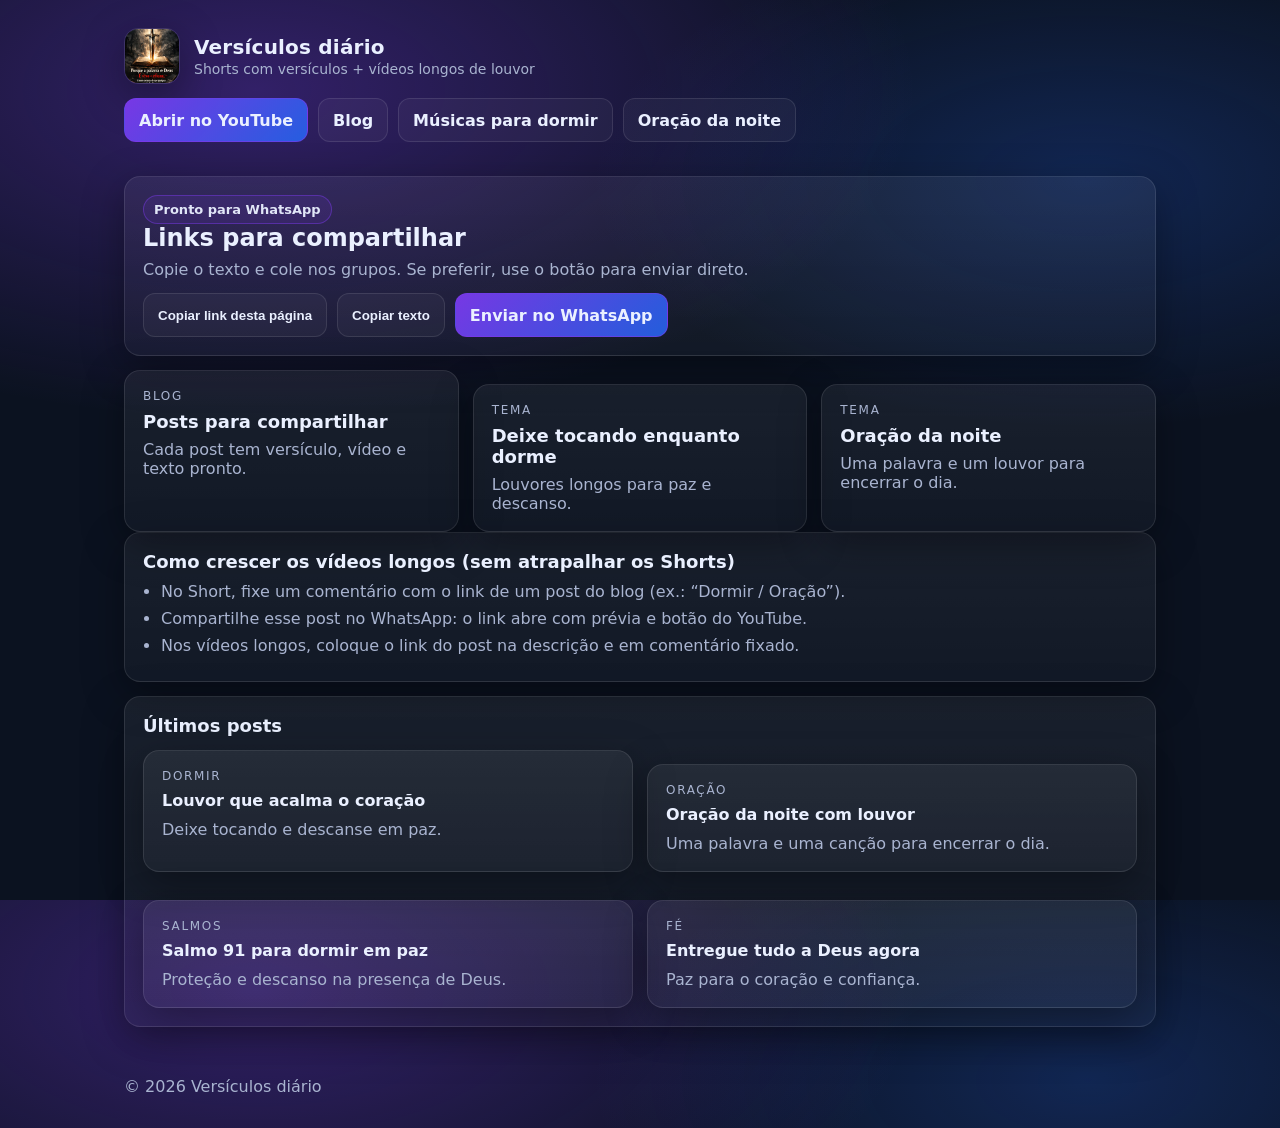
==== index.html @ aff3ff4a "Adicionar shorts + reforçar vídeos longos" ====
<!doctype html>
<html lang="pt-BR">
<head>
  <meta charset="utf-8" />
  <meta name="viewport" content="width=device-width,initial-scale=1" />

  <title>Versículos diário | Versículo do dia e louvores</title>
  <meta name="description" content="Versículo do dia (Shorts) e louvores gospel em vídeos longos. Páginas prontas para compartilhar no WhatsApp e Instagram." />

  <meta name="site:base" content="https://gospel.vercel.app" />

  <meta property="og:title" content="Versículos diário | Versículo do dia e louvores" />
  <meta property="og:description" content="Versículo do dia (Shorts) e louvores gospel em vídeos longos. Compartilhe com alguém." />
  <meta property="og:type" content="website" />
  <meta property="og:image" content="https://gospel.vercel.app/channels4_profile.jpg" />
  <meta property="og:url" content="https://gospel.vercel.app/" />

  <meta name="twitter:card" content="summary_large_image" />
  <meta name="theme-color" content="#0b1220" />

  <link rel="icon" href="/channels4_profile.jpg" />
  <link rel="stylesheet" href="/styles.css" />
</head>
<body>
  <header class="container header">
    <div class="brand">
      <a class="brand-link" href="/">
        <img class="logo" src="/channels4_profile.jpg" alt="Logo do canal Versículos diário" />
      </a>
      <div class="brand-text">
        <div class="title">Versículos diário</div>
        <div class="subtitle">Shorts com versículos + vídeos longos de louvor</div>
      </div>
    </div>

    <div class="cta-row">
      <a class="btn primary" href="https://www.youtube.com/@Vers%C3%ADculodi%C3%A1rio-s2d" target="_blank" rel="noreferrer">Abrir no YouTube</a>
      <a class="btn" href="/blog/">Blog</a>
      <a class="btn" href="/dormir/">Músicas para dormir</a>
      <a class="btn" href="/oracao/">Oração da noite</a>
    </div>
  </header>

  <main class="container">
    <section class="card">
      <div class="badge">Pronto para WhatsApp</div>
      <h1 class="h1">Links para compartilhar</h1>
      <p class="muted">Copie o texto e cole nos grupos. Se preferir, use o botão para enviar direto.</p>

      <div class="share">
        <button class="btn" data-copy="link" data-value="{PAGE_URL}">Copiar link desta página</button>
        <button class="btn" data-copy="text" data-value="Paz pra sua noite. 🙏 Versículo + louvor: {PAGE_URL}">Copiar texto</button>
        <a class="btn primary" id="waHome" target="_blank" rel="noreferrer">Enviar no WhatsApp</a>
      </div>
    </section>

    <section class="grid">
      <a class="card link-card" href="/blog/">
        <div class="kicker">Blog</div>
        <h2 class="h2">Posts para compartilhar</h2>
        <p class="muted">Cada post tem versículo, vídeo e texto pronto.</p>
      </a>

      <a class="card link-card" href="/dormir/">
        <div class="kicker">Tema</div>
        <h2 class="h2">Deixe tocando enquanto dorme</h2>
        <p class="muted">Louvores longos para paz e descanso.</p>
      </a>

      <a class="card link-card" href="/oracao/">
        <div class="kicker">Tema</div>
        <h2 class="h2">Oração da noite</h2>
        <p class="muted">Uma palavra e um louvor para encerrar o dia.</p>
      </a>
    </section>

    <section class="card">
      <h2 class="h2">Como crescer os vídeos longos (sem atrapalhar os Shorts)</h2>
      <ul class="list">
        <li>No Short, fixe um comentário com o link de um post do blog (ex.: “Dormir / Oração”).</li>
        <li>Compartilhe esse post no WhatsApp: o link abre com prévia e botão do YouTube.</li>
        <li>Nos vídeos longos, coloque o link do post na descrição e em comentário fixado.</li>
      </ul>
    </section>

    <section class="card">
      <h2 class="h2">Últimos posts</h2>
      <div class="post-grid">
        <a class="card link-card" href="/blog/deixe-tocando-enquanto-dorme/">
          <div class="kicker">Dormir</div>
          <h3 class="h3">Louvor que acalma o coração</h3>
          <p class="muted">Deixe tocando e descanse em paz.</p>
        </a>

        <a class="card link-card" href="/blog/oracao-da-noite/">
          <div class="kicker">Oração</div>
          <h3 class="h3">Oração da noite com louvor</h3>
          <p class="muted">Uma palavra e uma canção para encerrar o dia.</p>
        </a>

        <a class="card link-card" href="/blog/salmo-91-para-dormir-em-paz/">
          <div class="kicker">Salmos</div>
          <h3 class="h3">Salmo 91 para dormir em paz</h3>
          <p class="muted">Proteção e descanso na presença de Deus.</p>
        </a>

        <a class="card link-card" href="/blog/entregue-tudo-a-deus-agora/">
          <div class="kicker">Fé</div>
          <h3 class="h3">Entregue tudo a Deus agora</h3>
          <p class="muted">Paz para o coração e confiança.</p>
        </a>
      </div>
    </section>
  </main>

  <footer class="container footer">
    <div class="muted">© <span id="year"></span> Versículos diário</div>
  </footer>

  <script src="/site.js"></script>
</body>
</html>
---- styles.css ----
:root{
  --bg:#0b1220;
  --card:#0f1a33;
  --muted:#a9b4d0;
  --text:#eaf0ff;
  --border:rgba(255,255,255,.10);
  --primary:#7c3aed;
  --primary2:#2563eb;
  --shadow:0 12px 40px rgba(0,0,0,.35);
  --radius:16px;
}

*{box-sizing:border-box}
html,body{height:100%}
body{
  margin:0;
  font-family:system-ui,-apple-system,Segoe UI,Roboto,Ubuntu,Arial,sans-serif;
  background:
    radial-gradient(1200px 600px at 20% 10%, rgba(124,58,237,.35), transparent 55%),
    radial-gradient(900px 450px at 85% 20%, rgba(37,99,235,.25), transparent 55%),
    var(--bg);
  color:var(--text);
}

a{color:inherit;text-decoration:none}
img{max-width:100%;display:block}

.container{max-width:1080px;margin:0 auto;padding:24px}
.header{padding-top:28px;padding-bottom:10px}

.brand{display:flex;gap:14px;align-items:center}
.brand-link{display:inline-flex;align-items:center}
.logo{
  width:56px;height:56px;border-radius:14px;
  border:1px solid var(--border);
  box-shadow: var(--shadow);
  object-fit:cover;
}
.title{font-weight:850;font-size:20px;letter-spacing:.2px}
.subtitle{color:var(--muted);font-size:14px;margin-top:2px}

.cta-row{display:flex;flex-wrap:wrap;gap:10px;margin-top:14px}
.btn{
  appearance:none;border:1px solid var(--border);
  background:rgba(255,255,255,.04);
  color:var(--text);
  padding:10px 14px;
  border-radius:12px;
  cursor:pointer;
  display:inline-flex;
  align-items:center;
  justify-content:center;
  gap:10px;
  transition: transform .05s ease, background .15s ease, border-color .15s ease;
  font-weight:700;
  min-height:44px;
}
.btn:hover{background:rgba(255,255,255,.07);border-color:rgba(255,255,255,.18)}
.btn:active{transform:translateY(1px)}
.btn.primary{
  border-color:rgba(124,58,237,.55);
  background: linear-gradient(135deg, rgba(124,58,237,.95), rgba(37,99,235,.92));
}
.btn.primary:hover{border-color:rgba(124,58,237,.85)}

.card{
  border:1px solid var(--border);
  background: linear-gradient(180deg, rgba(255,255,255,.06), rgba(255,255,255,.03));
  border-radius: var(--radius);
  padding:18px;
  box-shadow: var(--shadow);
}
.card + .card{margin-top:14px}

.grid{display:grid;grid-template-columns:repeat(12,1fr);gap:14px;margin-top:14px}
.grid > *{grid-column: span 12}
@media (min-width: 900px){
  .grid > *{grid-column: span 4}
  .grid.two > *{grid-column: span 6}
}

.link-card{transition: transform .07s ease, border-color .15s ease, background .15s ease}
.link-card:hover{transform:translateY(-1px);border-color:rgba(255,255,255,.18);background:rgba(255,255,255,.07)}

.h1{margin:0 0 8px;font-size:24px}
.h2{margin:0 0 8px;font-size:18px}
.h3{margin:0 0 10px;font-size:16px}
.kicker{color:var(--muted);font-size:12px;text-transform:uppercase;letter-spacing:.14em;margin-bottom:8px}
.muted{color:var(--muted);margin:0}
.list{margin:10px 0 0;padding-left:18px;color:var(--muted)}
.list li{margin:8px 0}

.verse{margin:10px 0 0;font-size:16px;line-height:1.55}

.share{display:flex;flex-wrap:wrap;gap:10px;margin-top:14px}

.video{
  margin-top:12px;
  border-radius:14px;
  overflow:hidden;
  border:1px solid var(--border);
  background: rgba(0,0,0,.2);
}
.video iframe{display:block;width:100%;aspect-ratio:16/9}

.pill-row{display:flex;flex-wrap:wrap;gap:10px;margin-top:12px}
.pill{
  padding:6px 10px;
  border-radius:999px;
  border:1px solid var(--border);
  background:rgba(255,255,255,.04);
  color:var(--muted);
  font-size:13px;
  font-weight:700;
}

.post-meta{display:flex;flex-wrap:wrap;gap:10px;margin-top:10px;color:var(--muted);font-size:14px}
.post-meta a{color:var(--text)}

.footer{padding-top:26px;padding-bottom:32px}

.input{
  width:100%;
  margin-top:10px;
  padding:10px 12px;
  border-radius:12px;
  border:1px solid var(--border);
  background:rgba(255,255,255,.04);
  color:var(--text);
  outline:none;
}
.input::placeholder{color:rgba(169,180,208,.85)}

.post-grid{display:grid;grid-template-columns:repeat(12,1fr);gap:14px;margin-top:14px}
.post-grid > *{grid-column:span 12}
@media (min-width: 900px){
  .post-grid > *{grid-column:span 6}
}

.badge{
  display:inline-flex;
  align-items:center;
  gap:8px;
  padding:6px 10px;
  border-radius:999px;
  border:1px solid rgba(124,58,237,.45);
  background:rgba(124,58,237,.12);
  color:rgba(234,240,255,.95);
  font-size:13px;
  font-weight:800;
}

@media (max-width: 560px){
  .container{padding:16px}
  .header{padding-top:18px;padding-bottom:6px}

  .brand{gap:12px}
  .logo{width:48px;height:48px;border-radius:12px}
  .title{font-size:18px}
  .subtitle{font-size:13px}

  .card{padding:16px}
  .h1{font-size:22px}

  .cta-row{flex-direction:column;align-items:stretch;gap:8px}
  .cta-row .btn{width:100%}

  .share{flex-direction:column;align-items:stretch}
  .share .btn, .share a.btn{width:100%}
}
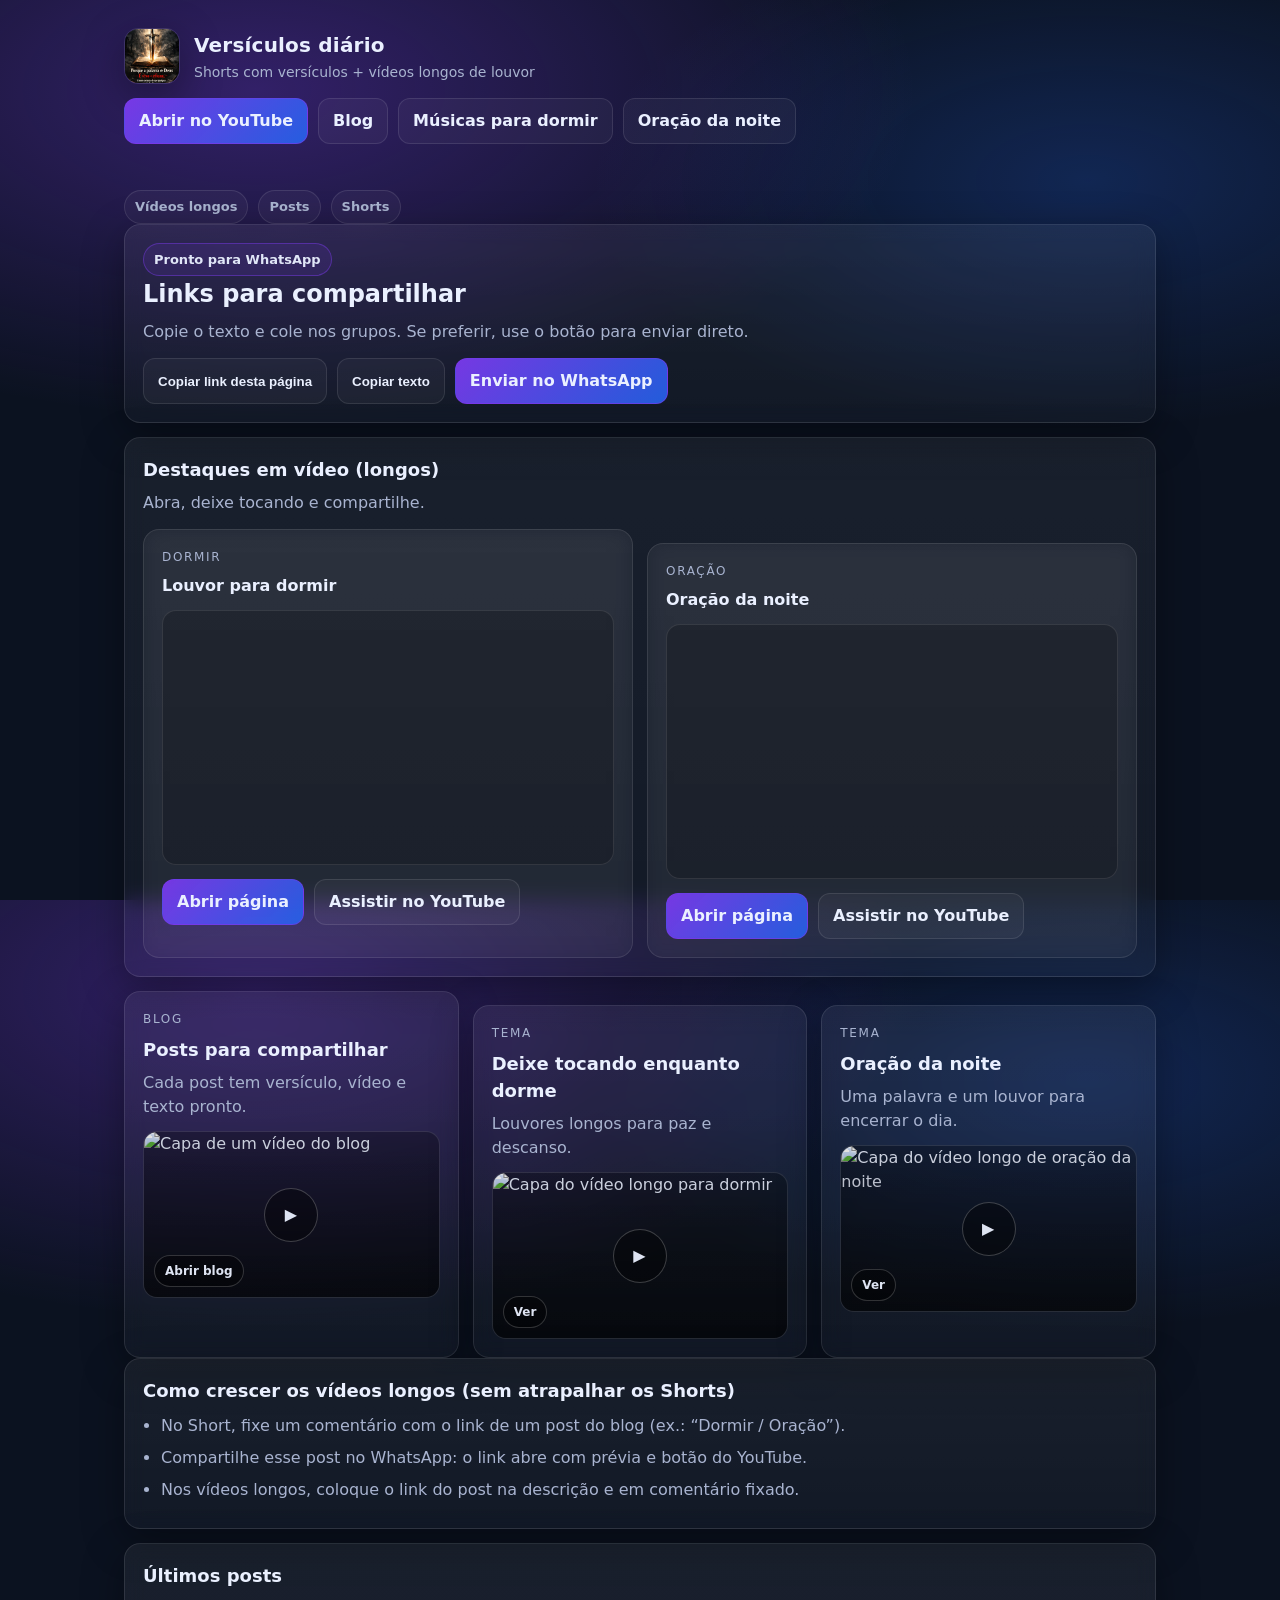
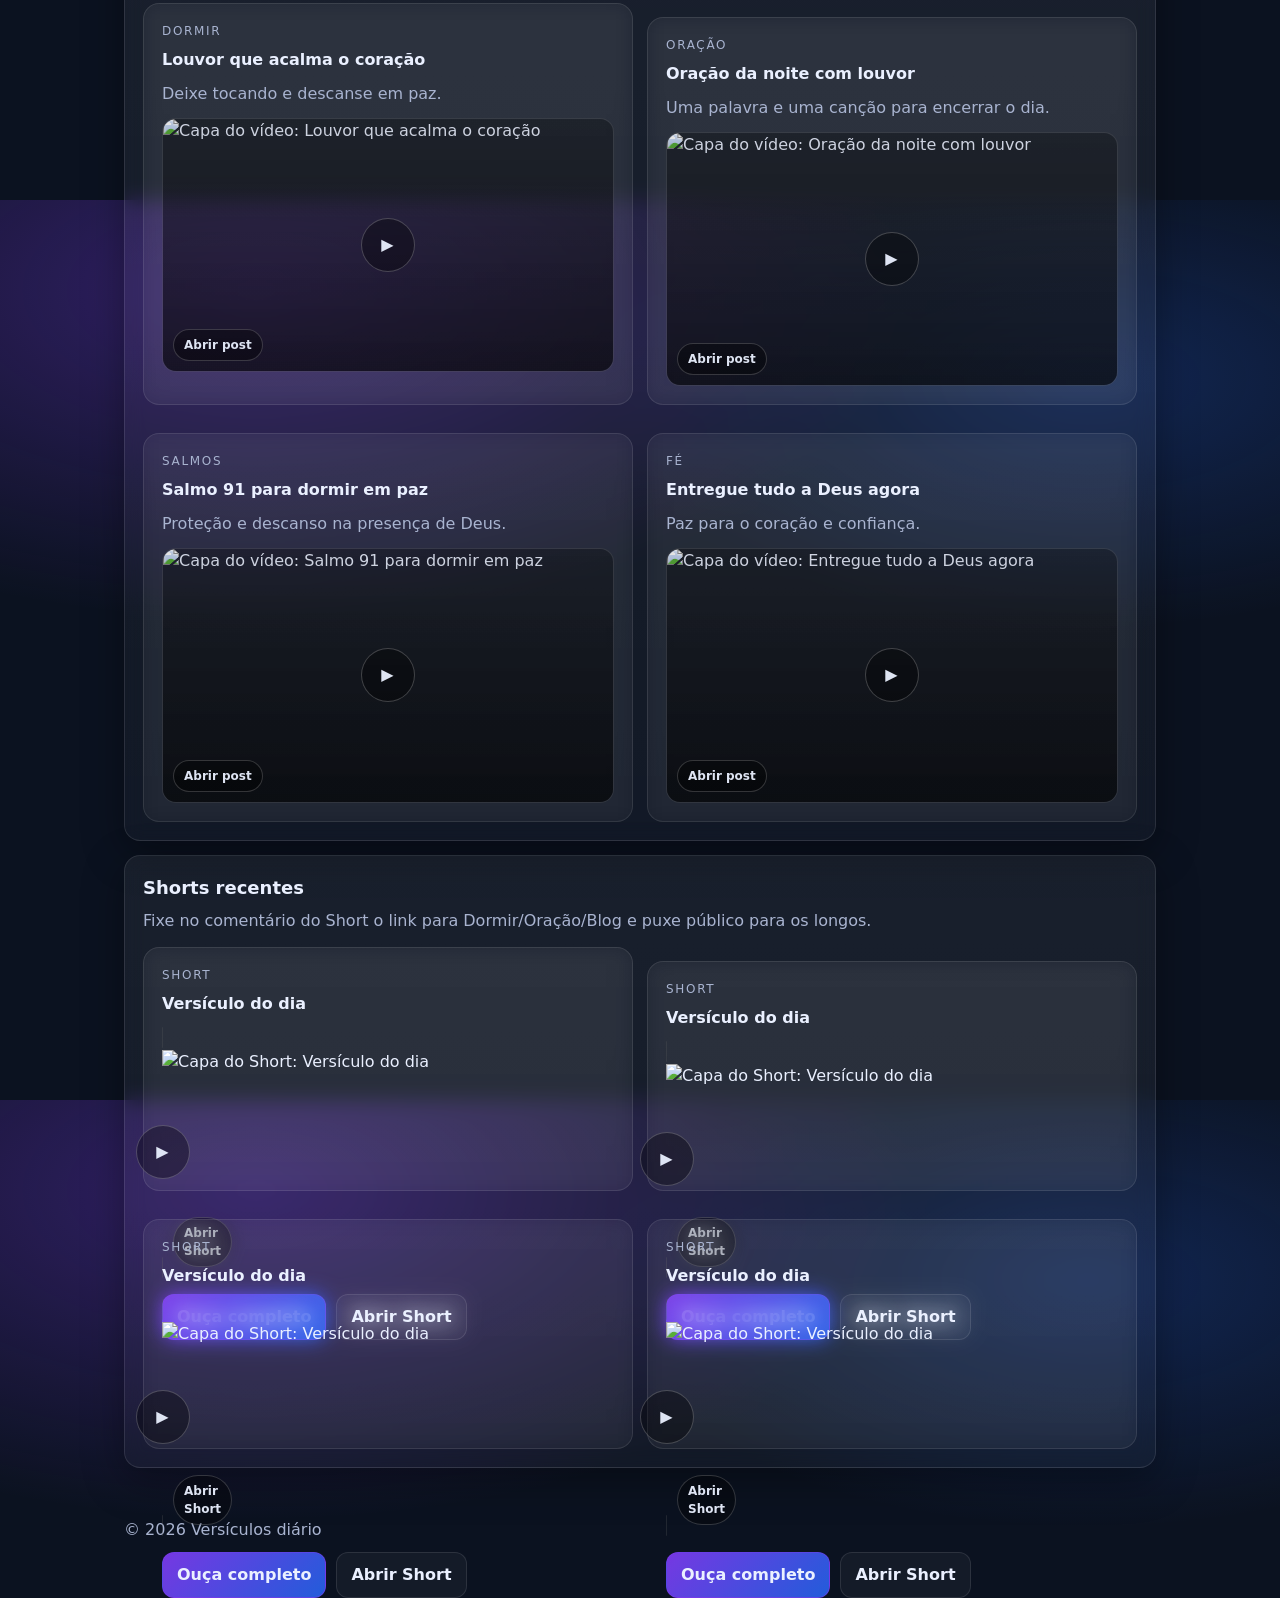
==== commit f61cc54d: "Refina UI/UX e adiciona thumbs/videos" ====
--- a/index.html
+++ b/index.html
@@ -42,6 +42,12 @@
   </header>
 
   <main class="container">
+    <div class="pill-row">
+      <a class="pill" href="#longos">Vídeos longos</a>
+      <a class="pill" href="#posts">Posts</a>
+      <a class="pill" href="#shorts">Shorts</a>
+    </div>
+
     <section class="card">
       <div class="badge">Pronto para WhatsApp</div>
       <h1 class="h1">Links para compartilhar</h1>
@@ -54,23 +60,83 @@
       </div>
     </section>
 
-    <section class="grid">
+    <section class="card" id="longos">
+      <h2 class="h2">Destaques em vídeo (longos)</h2>
+      <p class="muted">Abra, deixe tocando e compartilhe.</p>
+
+      <section class="grid two">
+        <div class="card">
+          <div class="kicker">Dormir</div>
+          <h3 class="h3">Louvor para dormir</h3>
+          <div class="video">
+            <iframe
+              src="https://www.youtube.com/embed/kGyzUUKZxyQ"
+              title="Louvor para dormir"
+              frameborder="0"
+              loading="lazy"
+              allow="accelerometer; autoplay; clipboard-write; encrypted-media; gyroscope; picture-in-picture; web-share"
+              allowfullscreen
+            ></iframe>
+          </div>
+          <div class="cta-row">
+            <a class="btn primary" href="/dormir/">Abrir página</a>
+            <a class="btn" href="https://www.youtube.com/watch?v=kGyzUUKZxyQ" target="_blank" rel="noreferrer">Assistir no YouTube</a>
+          </div>
+        </div>
+
+        <div class="card">
+          <div class="kicker">Oração</div>
+          <h3 class="h3">Oração da noite</h3>
+          <div class="video">
+            <iframe
+              src="https://www.youtube.com/embed/I5eVgiyrbAg"
+              title="Oração da noite"
+              frameborder="0"
+              loading="lazy"
+              allow="accelerometer; autoplay; clipboard-write; encrypted-media; gyroscope; picture-in-picture; web-share"
+              allowfullscreen
+            ></iframe>
+          </div>
+          <div class="cta-row">
+            <a class="btn primary" href="/oracao/">Abrir página</a>
+            <a class="btn" href="https://www.youtube.com/watch?v=I5eVgiyrbAg" target="_blank" rel="noreferrer">Assistir no YouTube</a>
+          </div>
+        </div>
+      </section>
+    </section>
+
+    <section class="grid" id="posts">
       <a class="card link-card" href="/blog/">
         <div class="kicker">Blog</div>
         <h2 class="h2">Posts para compartilhar</h2>
         <p class="muted">Cada post tem versículo, vídeo e texto pronto.</p>
+        <div class="thumb r16x9">
+          <img loading="lazy" src="https://i.ytimg.com/vi/72czMAqCZiY/hqdefault.jpg" alt="Capa de um vídeo do blog" />
+          <div class="play">▶</div>
+          <div class="label">Abrir blog</div>
+        </div>
       </a>
 
       <a class="card link-card" href="/dormir/">
         <div class="kicker">Tema</div>
         <h2 class="h2">Deixe tocando enquanto dorme</h2>
         <p class="muted">Louvores longos para paz e descanso.</p>
+        <div class="thumb r16x9">
+          <img loading="lazy" src="https://i.ytimg.com/vi/kGyzUUKZxyQ/hqdefault.jpg" alt="Capa do vídeo longo para dormir" />
+          <div class="play">▶</div>
+          <div class="label">Ver</div>
+        </div>
       </a>
 
       <a class="card link-card" href="/oracao/">
         <div class="kicker">Tema</div>
         <h2 class="h2">Oração da noite</h2>
         <p class="muted">Uma palavra e um louvor para encerrar o dia.</p>
+        <div class="thumb r16x9">
+          <img loading="lazy" src="https://i.ytimg.com/vi/I5eVgiyrbAg/hqdefault.jpg" alt="Capa do vídeo longo de oração da noite" />
+          <div class="play">▶</div>
+          <div class="label">Ver</div>
+        </div>
       </a>
     </section>
 
@@ -90,26 +156,108 @@
           <div class="kicker">Dormir</div>
           <h3 class="h3">Louvor que acalma o coração</h3>
           <p class="muted">Deixe tocando e descanse em paz.</p>
+          <div class="thumb r16x9">
+            <img loading="lazy" src="https://i.ytimg.com/vi/72czMAqCZiY/hqdefault.jpg" alt="Capa do vídeo: Louvor que acalma o coração" />
+            <div class="play">▶</div>
+            <div class="label">Abrir post</div>
+          </div>
         </a>
 
         <a class="card link-card" href="/blog/oracao-da-noite/">
           <div class="kicker">Oração</div>
           <h3 class="h3">Oração da noite com louvor</h3>
           <p class="muted">Uma palavra e uma canção para encerrar o dia.</p>
+          <div class="thumb r16x9">
+            <img loading="lazy" src="https://i.ytimg.com/vi/I5eVgiyrbAg/hqdefault.jpg" alt="Capa do vídeo: Oração da noite com louvor" />
+            <div class="play">▶</div>
+            <div class="label">Abrir post</div>
+          </div>
         </a>
 
         <a class="card link-card" href="/blog/salmo-91-para-dormir-em-paz/">
           <div class="kicker">Salmos</div>
           <h3 class="h3">Salmo 91 para dormir em paz</h3>
           <p class="muted">Proteção e descanso na presença de Deus.</p>
+          <div class="thumb r16x9">
+            <img loading="lazy" src="https://i.ytimg.com/vi/IrDVgaohOSY/hqdefault.jpg" alt="Capa do vídeo: Salmo 91 para dormir em paz" />
+            <div class="play">▶</div>
+            <div class="label">Abrir post</div>
+          </div>
         </a>
 
         <a class="card link-card" href="/blog/entregue-tudo-a-deus-agora/">
           <div class="kicker">Fé</div>
           <h3 class="h3">Entregue tudo a Deus agora</h3>
           <p class="muted">Paz para o coração e confiança.</p>
+          <div class="thumb r16x9">
+            <img loading="lazy" src="https://i.ytimg.com/vi/11OBviDXVSA/hqdefault.jpg" alt="Capa do vídeo: Entregue tudo a Deus agora" />
+            <div class="play">▶</div>
+            <div class="label">Abrir post</div>
+          </div>
         </a>
       </div>
+    </section>
+
+    <section class="card" id="shorts">
+      <h2 class="h2">Shorts recentes</h2>
+      <p class="muted">Fixe no comentário do Short o link para Dormir/Oração/Blog e puxe público para os longos.</p>
+      <section class="post-grid">
+        <div class="card">
+          <div class="kicker">Short</div>
+          <h3 class="h3">Versículo do dia</h3>
+          <a class="thumb r9x16" href="https://www.youtube.com/shorts/Zf5QFckCEC8" target="_blank" rel="noreferrer">
+            <img loading="lazy" src="https://i.ytimg.com/vi/Zf5QFckCEC8/hqdefault.jpg" alt="Capa do Short: Versículo do dia" />
+            <div class="play">▶</div>
+            <div class="label">Abrir Short</div>
+          </a>
+          <div class="cta-row">
+            <a class="btn primary" href="/dormir/">Ouça completo</a>
+            <a class="btn" href="https://www.youtube.com/shorts/Zf5QFckCEC8" target="_blank" rel="noreferrer">Abrir Short</a>
+          </div>
+        </div>
+
+        <div class="card">
+          <div class="kicker">Short</div>
+          <h3 class="h3">Versículo do dia</h3>
+          <a class="thumb r9x16" href="https://www.youtube.com/shorts/51kQFtttZDU" target="_blank" rel="noreferrer">
+            <img loading="lazy" src="https://i.ytimg.com/vi/51kQFtttZDU/hqdefault.jpg" alt="Capa do Short: Versículo do dia" />
+            <div class="play">▶</div>
+            <div class="label">Abrir Short</div>
+          </a>
+          <div class="cta-row">
+            <a class="btn primary" href="/oracao/">Ouça completo</a>
+            <a class="btn" href="https://www.youtube.com/shorts/51kQFtttZDU" target="_blank" rel="noreferrer">Abrir Short</a>
+          </div>
+        </div>
+
+        <div class="card">
+          <div class="kicker">Short</div>
+          <h3 class="h3">Versículo do dia</h3>
+          <a class="thumb r9x16" href="https://www.youtube.com/shorts/dBr6MDPixqE" target="_blank" rel="noreferrer">
+            <img loading="lazy" src="https://i.ytimg.com/vi/dBr6MDPixqE/hqdefault.jpg" alt="Capa do Short: Versículo do dia" />
+            <div class="play">▶</div>
+            <div class="label">Abrir Short</div>
+          </a>
+          <div class="cta-row">
+            <a class="btn primary" href="/dormir/">Ouça completo</a>
+            <a class="btn" href="https://www.youtube.com/shorts/dBr6MDPixqE" target="_blank" rel="noreferrer">Abrir Short</a>
+          </div>
+        </div>
+
+        <div class="card">
+          <div class="kicker">Short</div>
+          <h3 class="h3">Versículo do dia</h3>
+          <a class="thumb r9x16" href="https://www.youtube.com/shorts/fl3sD9hO0Rc" target="_blank" rel="noreferrer">
+            <img loading="lazy" src="https://i.ytimg.com/vi/fl3sD9hO0Rc/hqdefault.jpg" alt="Capa do Short: Versículo do dia" />
+            <div class="play">▶</div>
+            <div class="label">Abrir Short</div>
+          </a>
+          <div class="cta-row">
+            <a class="btn primary" href="/oracao/">Ouça completo</a>
+            <a class="btn" href="https://www.youtube.com/shorts/fl3sD9hO0Rc" target="_blank" rel="noreferrer">Abrir Short</a>
+          </div>
+        </div>
+      </section>
     </section>
   </main>
 
--- a/styles.css
+++ b/styles.css
@@ -20,6 +20,7 @@
     radial-gradient(900px 450px at 85% 20%, rgba(37,99,235,.25), transparent 55%),
     var(--bg);
   color:var(--text);
+  line-height:1.5;
 }
 
 a{color:inherit;text-decoration:none}
@@ -57,6 +58,10 @@
 }
 .btn:hover{background:rgba(255,255,255,.07);border-color:rgba(255,255,255,.18)}
 .btn:active{transform:translateY(1px)}
+.btn:focus-visible{
+  outline:2px solid rgba(124,58,237,.9);
+  outline-offset:2px;
+}
 .btn.primary{
   border-color:rgba(124,58,237,.55);
   background: linear-gradient(135deg, rgba(124,58,237,.95), rgba(37,99,235,.92));
@@ -69,8 +74,13 @@
   border-radius: var(--radius);
   padding:18px;
   box-shadow: var(--shadow);
+  backdrop-filter: blur(10px);
 }
 .card + .card{margin-top:14px}
+.card .card{
+  background: rgba(255,255,255,.035);
+  box-shadow:none;
+}
 
 .grid{display:grid;grid-template-columns:repeat(12,1fr);gap:14px;margin-top:14px}
 .grid > *{grid-column: span 12}
@@ -79,8 +89,12 @@
   .grid.two > *{grid-column: span 6}
 }
 
-.link-card{transition: transform .07s ease, border-color .15s ease, background .15s ease}
+.link-card{transition: transform .07s ease, border-color .15s ease, background .15s ease;display:flex;flex-direction:column}
 .link-card:hover{transform:translateY(-1px);border-color:rgba(255,255,255,.18);background:rgba(255,255,255,.07)}
+.link-card:focus-visible{
+  outline:2px solid rgba(124,58,237,.9);
+  outline-offset:2px;
+}
 
 .h1{margin:0 0 8px;font-size:24px}
 .h2{margin:0 0 8px;font-size:18px}
@@ -103,6 +117,62 @@
 }
 .video iframe{display:block;width:100%;aspect-ratio:16/9}
 
+.thumb{
+  margin-top:12px;
+  border-radius:14px;
+  overflow:hidden;
+  border:1px solid var(--border);
+  background: rgba(0,0,0,.2);
+  position:relative;
+}
+.thumb.r16x9{aspect-ratio:16/9}
+.thumb.r9x16{aspect-ratio:9/16}
+.thumb img{width:100%;height:100%;object-fit:cover}
+.thumb::after{
+  content:"";
+  position:absolute;
+  inset:0;
+  background: linear-gradient(180deg, rgba(0,0,0,.10), rgba(0,0,0,.55));
+  pointer-events:none;
+}
+.thumb .play{
+  position:absolute;
+  left:50%;
+  top:50%;
+  transform:translate(-50%,-50%);
+  width:54px;
+  height:54px;
+  border-radius:999px;
+  border:1px solid rgba(255,255,255,.22);
+  background: rgba(0,0,0,.35);
+  display:flex;
+  align-items:center;
+  justify-content:center;
+  color:rgba(234,240,255,.95);
+  font-weight:900;
+  letter-spacing:.06em;
+  z-index:1;
+}
+.thumb .label{
+  position:absolute;
+  left:10px;
+  bottom:10px;
+  z-index:1;
+  padding:6px 10px;
+  border-radius:999px;
+  border:1px solid rgba(255,255,255,.18);
+  background: rgba(0,0,0,.35);
+  color: rgba(234,240,255,.95);
+  font-size:12px;
+  font-weight:850;
+}
+.thumb:hover{border-color:rgba(255,255,255,.18)}
+.thumb:hover .play{transform:translate(-50%,-50%) scale(1.04)}
+.thumb:focus-visible{
+  outline:2px solid rgba(124,58,237,.9);
+  outline-offset:2px;
+}
+
 .pill-row{display:flex;flex-wrap:wrap;gap:10px;margin-top:12px}
 .pill{
   padding:6px 10px;
@@ -130,6 +200,10 @@
   outline:none;
 }
 .input::placeholder{color:rgba(169,180,208,.85)}
+.input:focus{
+  border-color:rgba(124,58,237,.65);
+  box-shadow:0 0 0 3px rgba(124,58,237,.18);
+}
 
 .post-grid{display:grid;grid-template-columns:repeat(12,1fr);gap:14px;margin-top:14px}
 .post-grid > *{grid-column:span 12}
@@ -167,4 +241,6 @@
 
   .share{flex-direction:column;align-items:stretch}
   .share .btn, .share a.btn{width:100%}
-}
+
+  .thumb .play{width:48px;height:48px}
+}
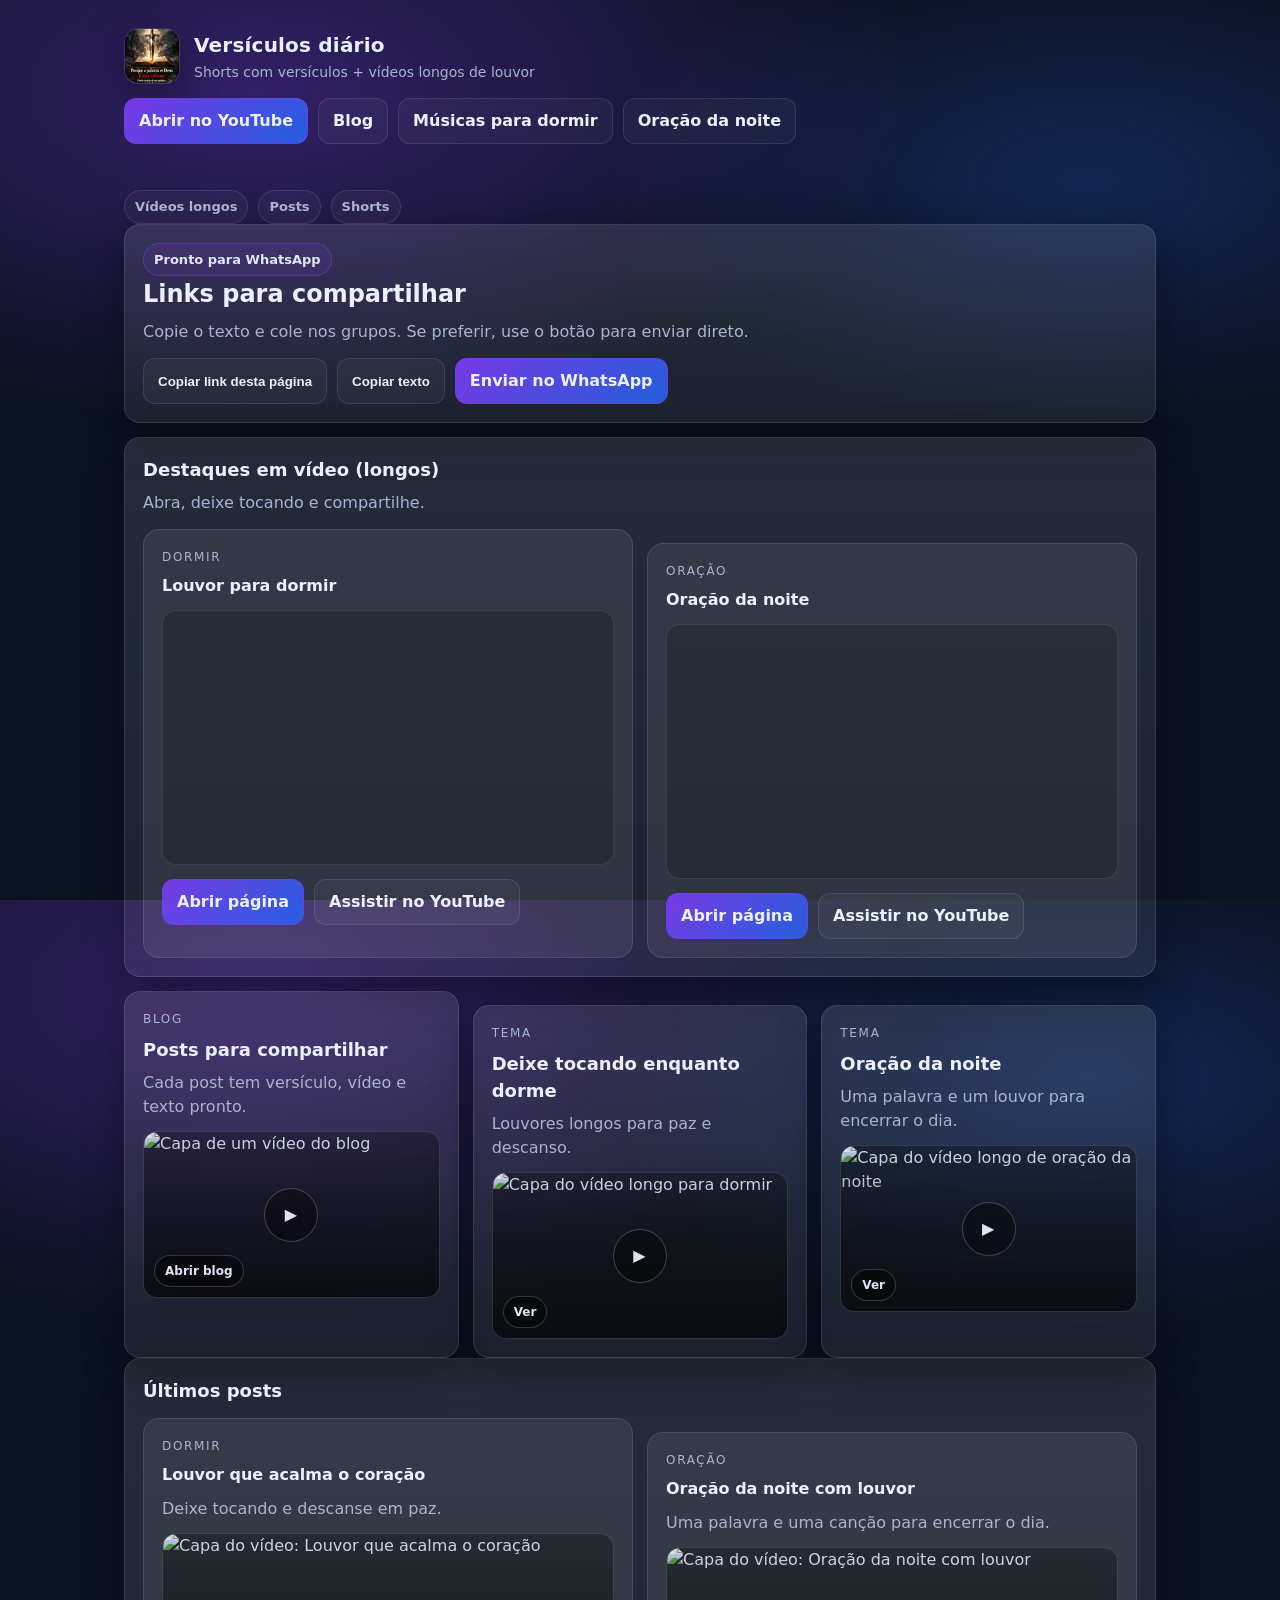
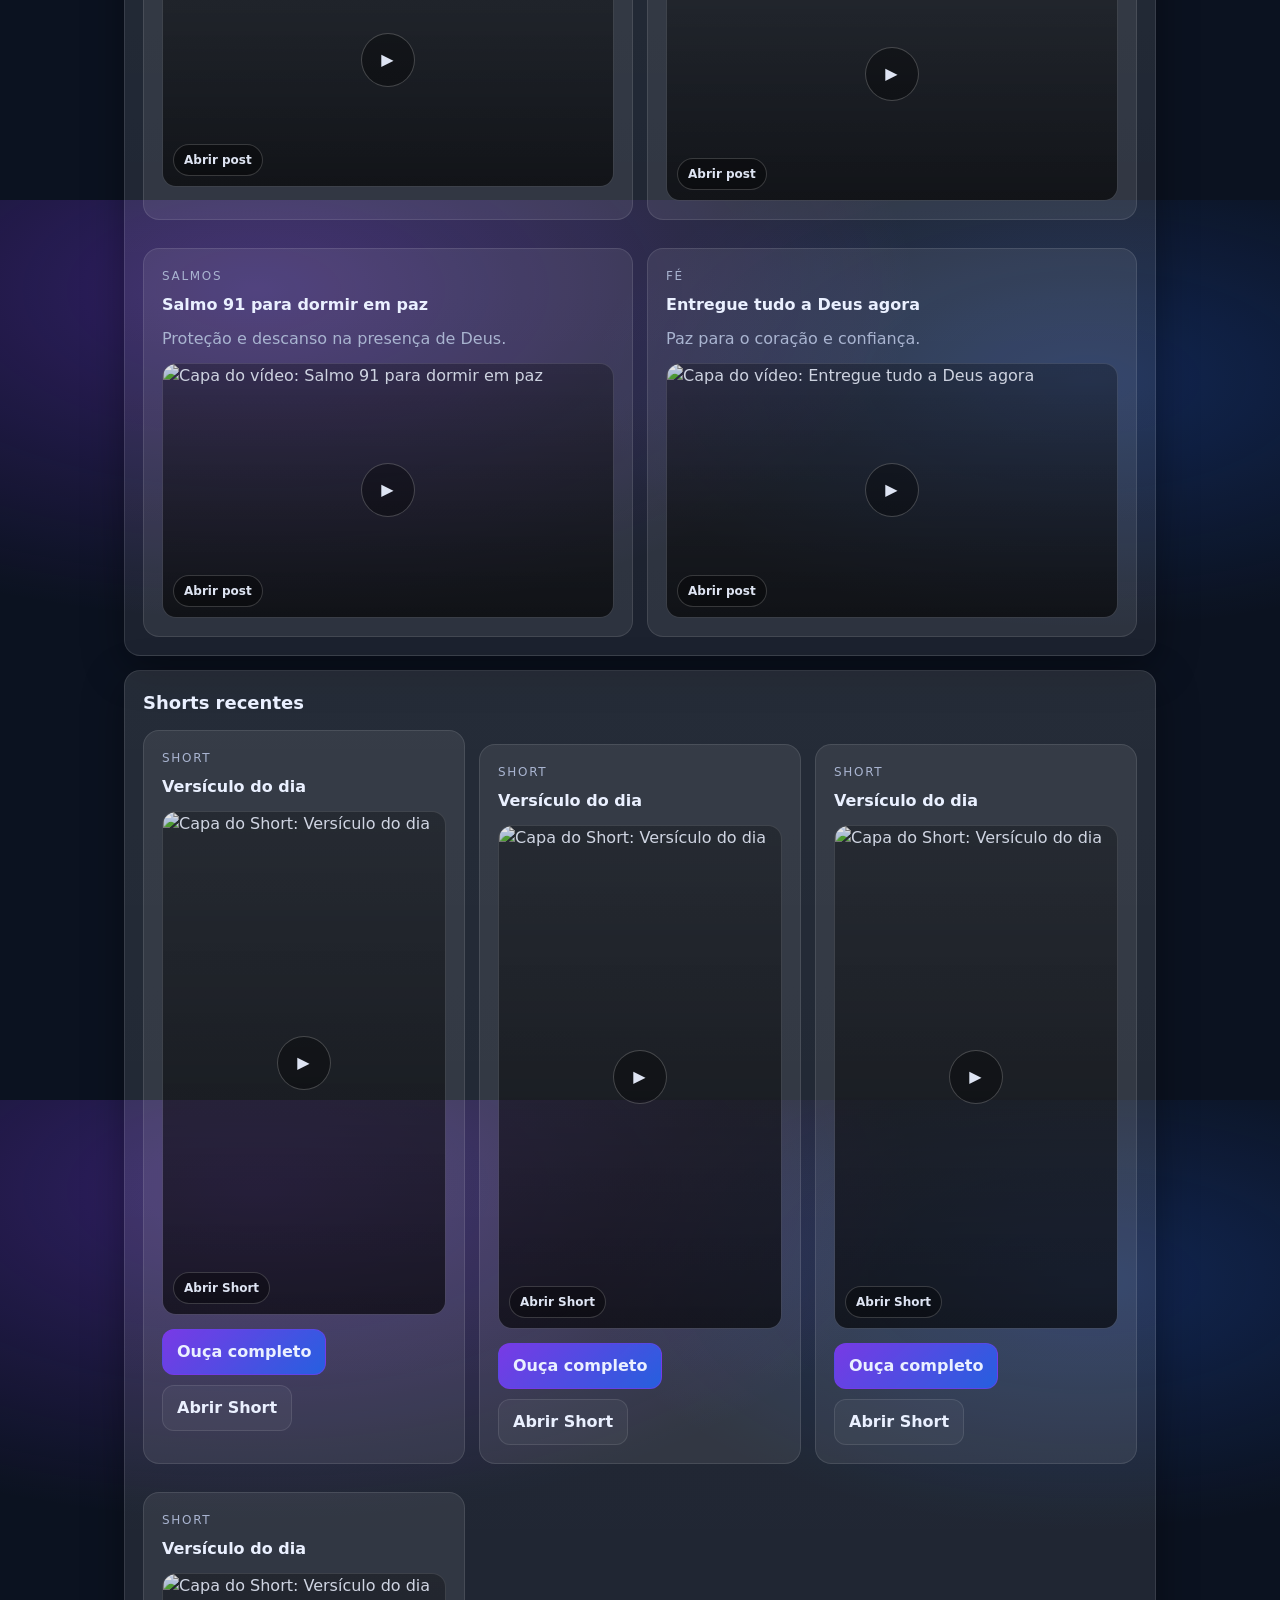
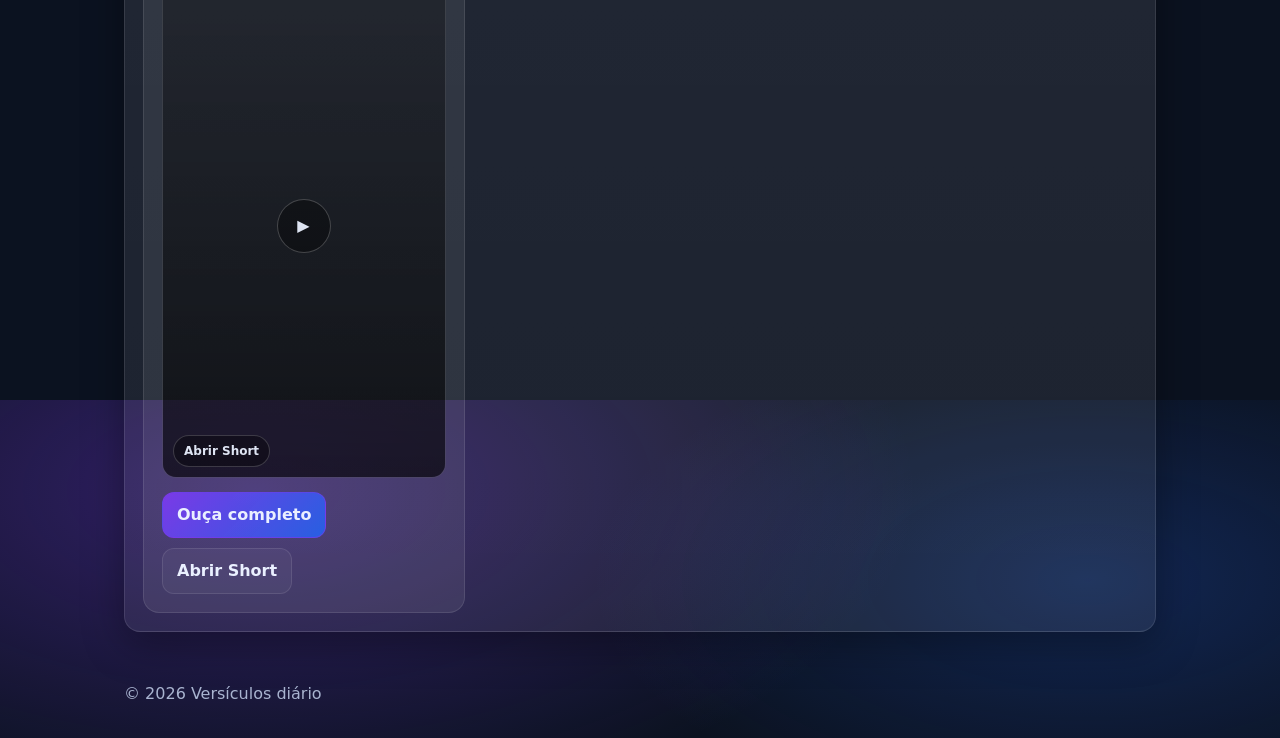
==== commit 8fd9ee9b: "Remover textos internos e ajustar responsividade" ====
--- a/index.html
+++ b/index.html
@@ -141,15 +141,6 @@
     </section>
 
     <section class="card">
-      <h2 class="h2">Como crescer os vídeos longos (sem atrapalhar os Shorts)</h2>
-      <ul class="list">
-        <li>No Short, fixe um comentário com o link de um post do blog (ex.: “Dormir / Oração”).</li>
-        <li>Compartilhe esse post no WhatsApp: o link abre com prévia e botão do YouTube.</li>
-        <li>Nos vídeos longos, coloque o link do post na descrição e em comentário fixado.</li>
-      </ul>
-    </section>
-
-    <section class="card">
       <h2 class="h2">Últimos posts</h2>
       <div class="post-grid">
         <a class="card link-card" href="/blog/deixe-tocando-enquanto-dorme/">
@@ -200,7 +191,6 @@
 
     <section class="card" id="shorts">
       <h2 class="h2">Shorts recentes</h2>
-      <p class="muted">Fixe no comentário do Short o link para Dormir/Oração/Blog e puxe público para os longos.</p>
       <section class="post-grid">
         <div class="card">
           <div class="kicker">Short</div>
--- a/styles.css
+++ b/styles.css
@@ -70,15 +70,14 @@
 
 .card{
   border:1px solid var(--border);
-  background: linear-gradient(180deg, rgba(255,255,255,.06), rgba(255,255,255,.03));
+  background: linear-gradient(180deg, rgba(255,255,255,.11), rgba(255,255,255,.07));
   border-radius: var(--radius);
   padding:18px;
   box-shadow: var(--shadow);
-  backdrop-filter: blur(10px);
 }
 .card + .card{margin-top:14px}
 .card .card{
-  background: rgba(255,255,255,.035);
+  background: rgba(255,255,255,.08);
   box-shadow:none;
 }
 
@@ -124,6 +123,7 @@
   border:1px solid var(--border);
   background: rgba(0,0,0,.2);
   position:relative;
+  display:block;
 }
 .thumb.r16x9{aspect-ratio:16/9}
 .thumb.r9x16{aspect-ratio:9/16}
@@ -209,6 +209,9 @@
 .post-grid > *{grid-column:span 12}
 @media (min-width: 900px){
   .post-grid > *{grid-column:span 6}
+  #shorts.post-grid > *{grid-column:span 4}
+  #shorts .post-grid > *{grid-column:span 4}
+  .thumb.r9x16{max-width:340px;margin-left:auto;margin-right:auto}
 }
 
 .badge{
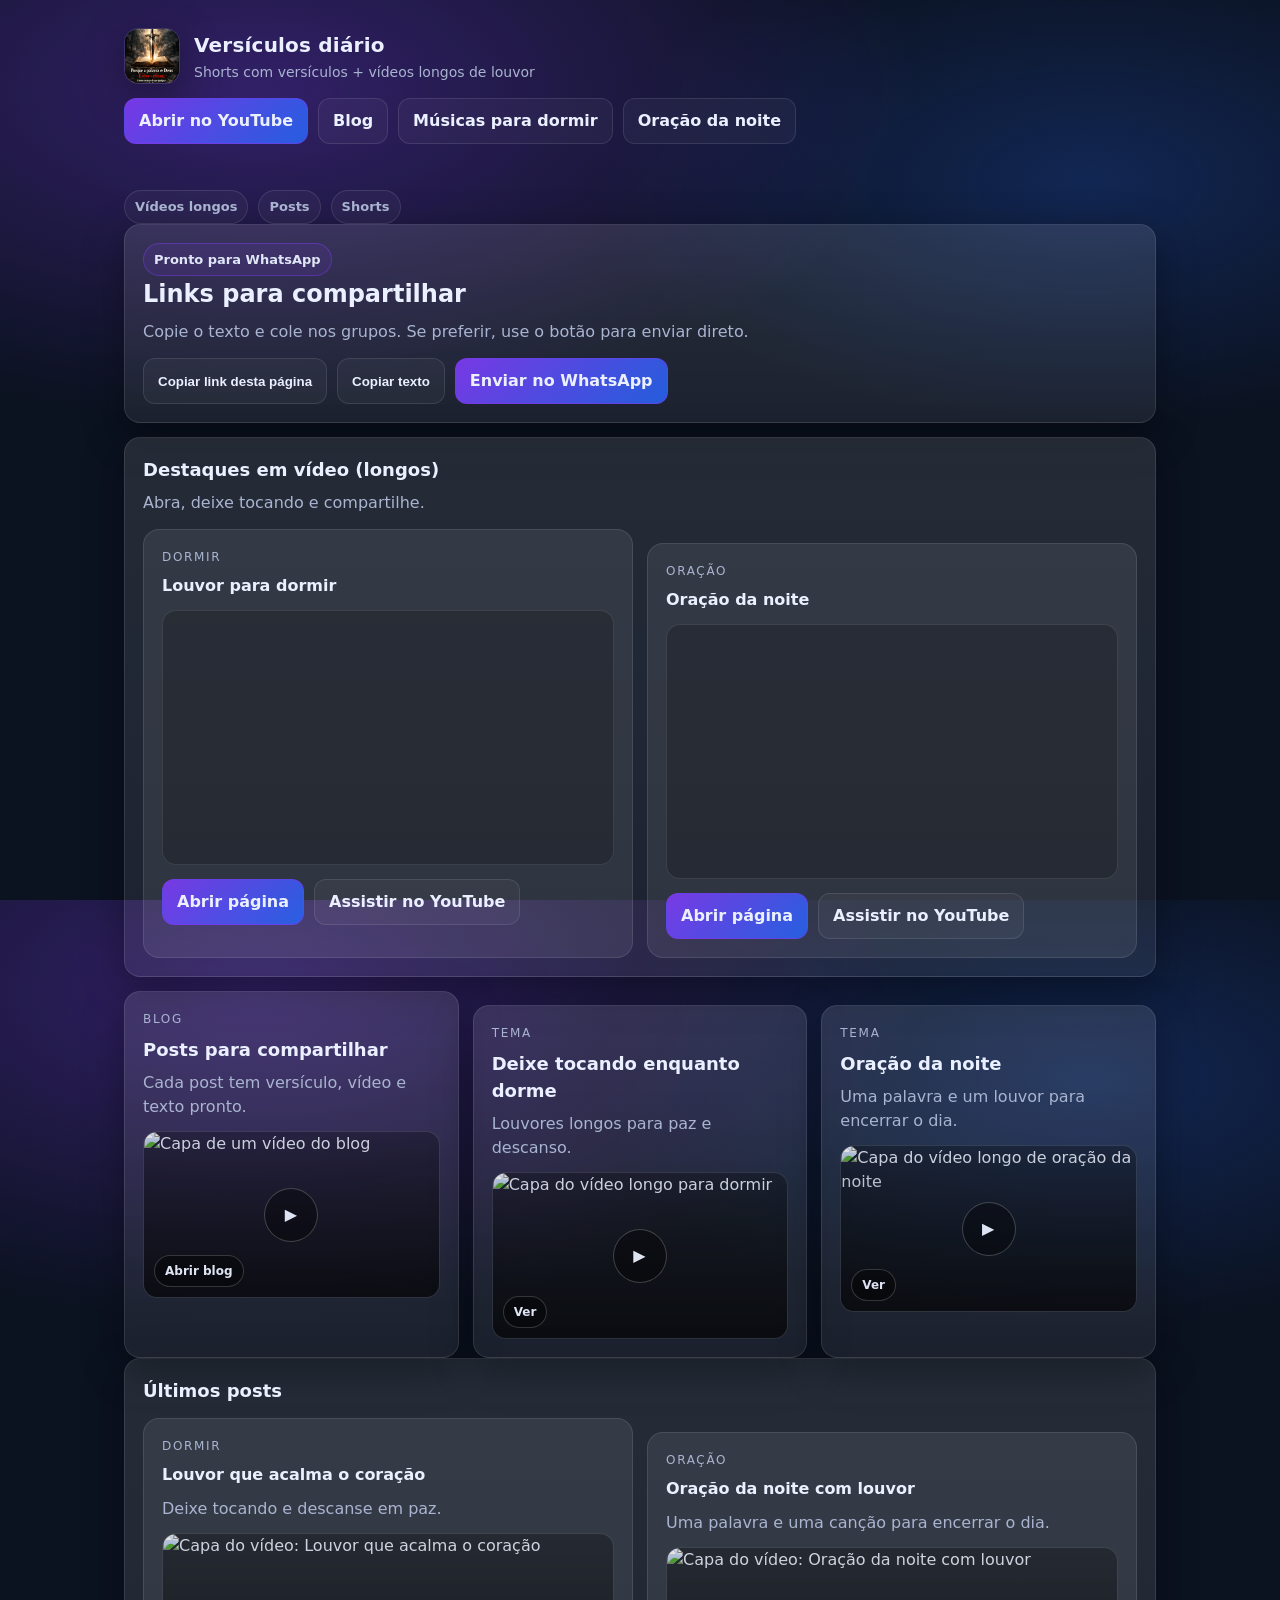
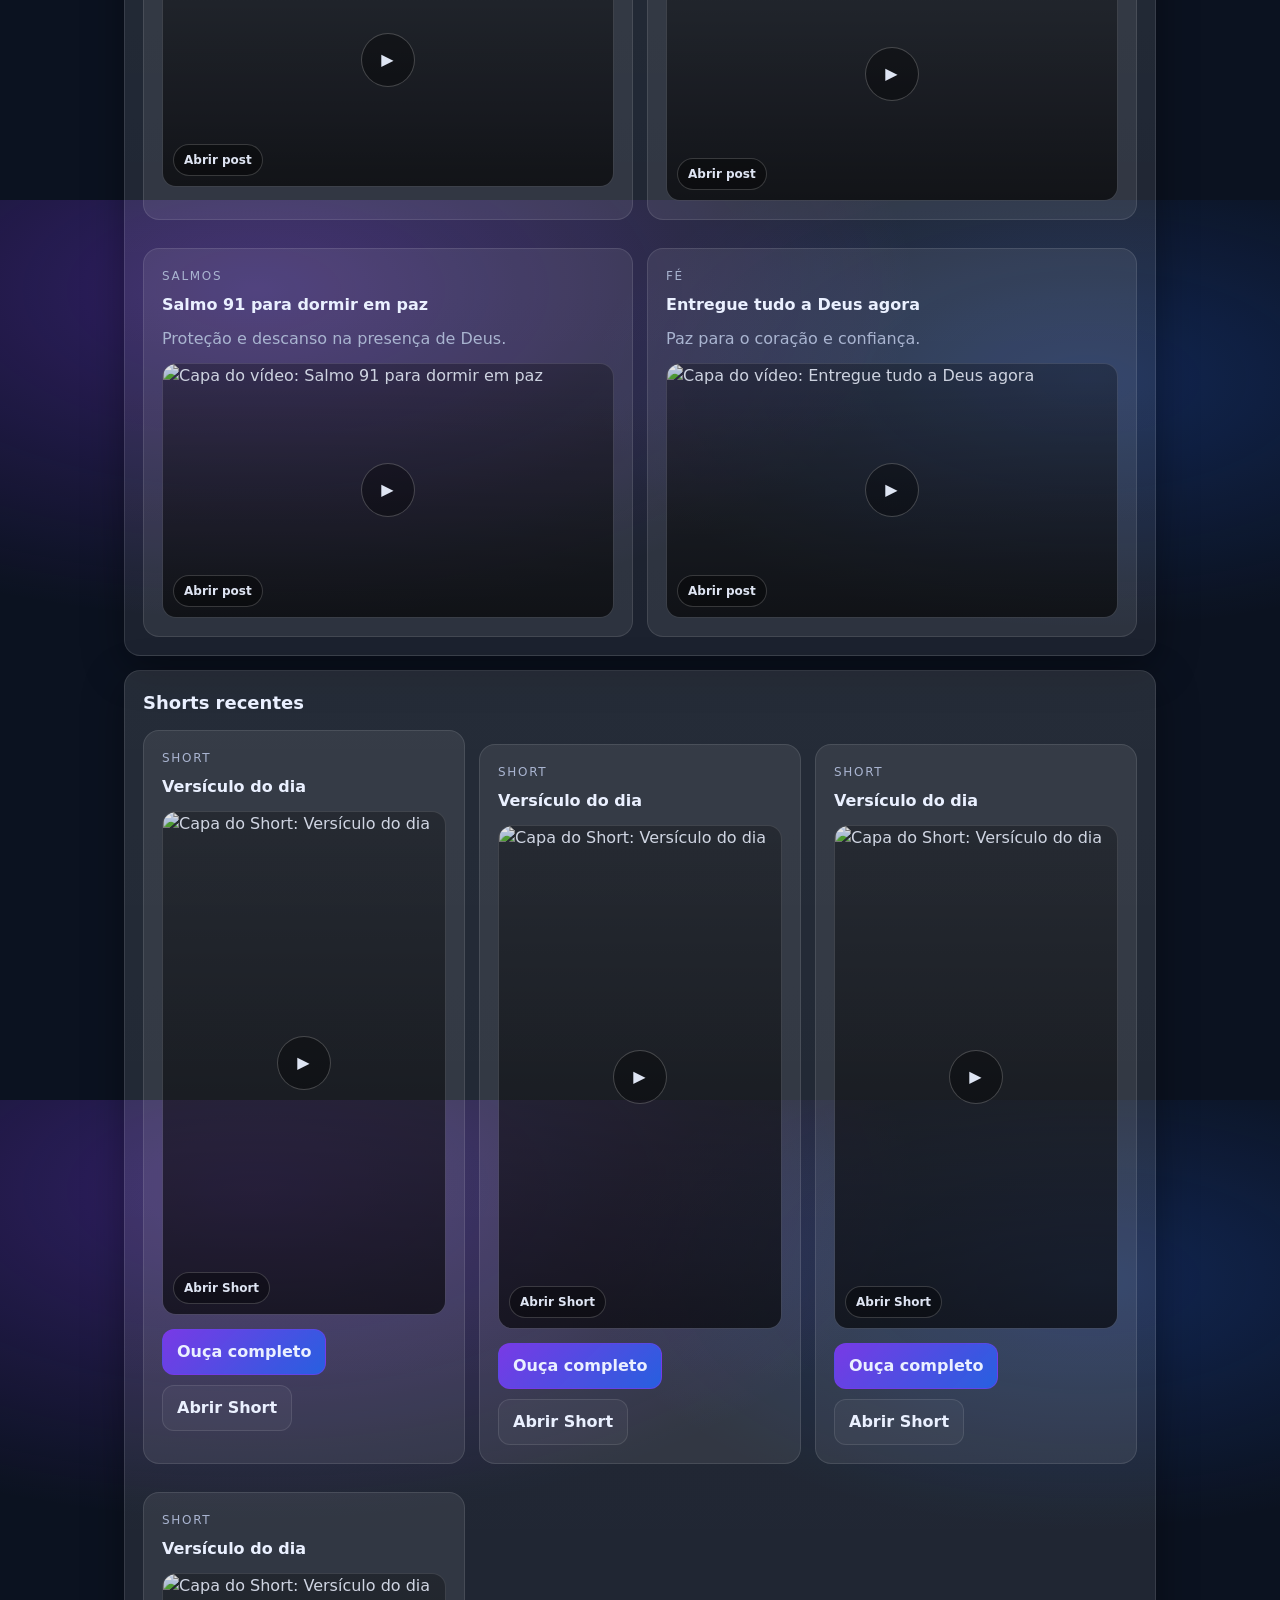
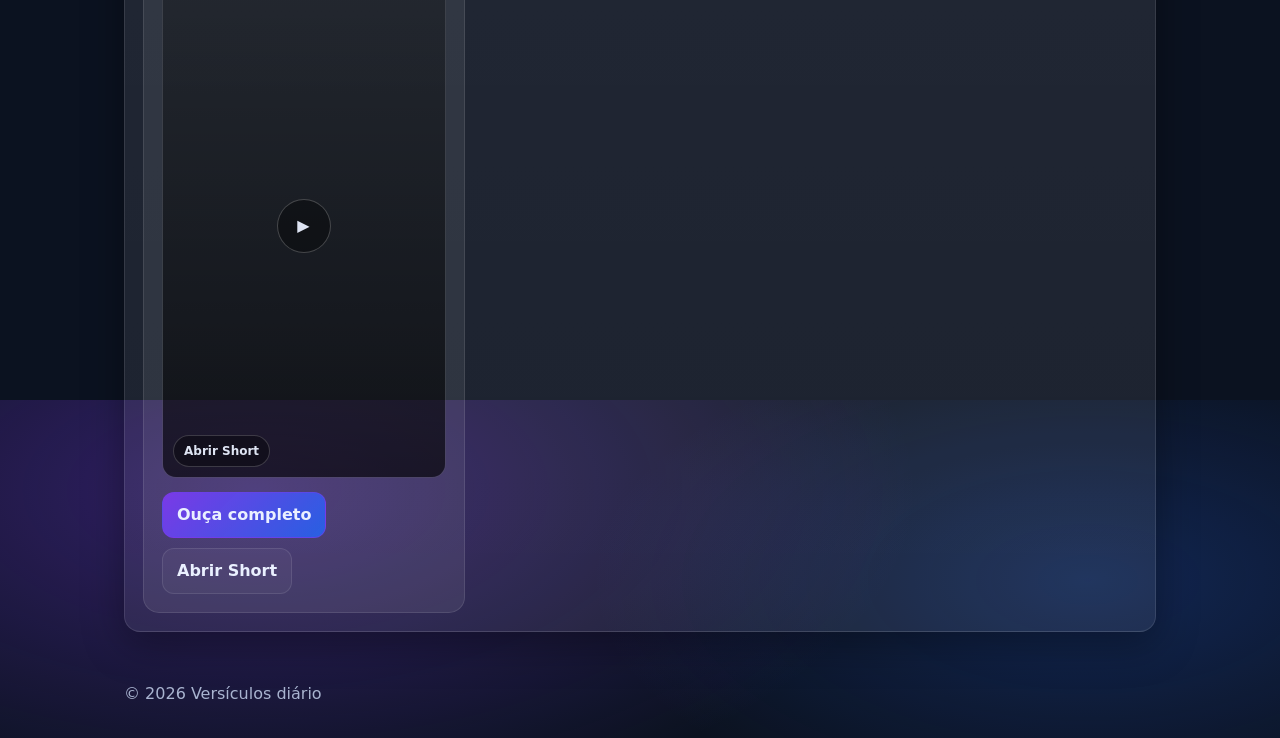
==== commit 3603ac69: "Melhorar metadados de compartilhamento social (Open Graph)" ====
--- a/index.html
+++ b/index.html
@@ -9,16 +9,22 @@
 
   <meta name="site:base" content="https://gospel.vercel.app" />
 
+  <meta property="og:site_name" content="Versículos diário" />
   <meta property="og:title" content="Versículos diário | Versículo do dia e louvores" />
-  <meta property="og:description" content="Versículo do dia (Shorts) e louvores gospel em vídeos longos. Compartilhe com alguém." />
+  <meta property="og:description" content="Paz pra sua noite. 🙏 Assista aos Shorts com versículos e louvores para dormir e orar." />
   <meta property="og:type" content="website" />
-  <meta property="og:image" content="https://gospel.vercel.app/channels4_profile.jpg" />
+  <meta property="og:image" content="https://gospel.vercel.app/channels4_profile.jpg?v=2" />
+  <meta property="og:image:width" content="512" />
+  <meta property="og:image:height" content="512" />
   <meta property="og:url" content="https://gospel.vercel.app/" />
 
-  <meta name="twitter:card" content="summary_large_image" />
+  <meta name="twitter:card" content="summary" />
+  <meta name="twitter:title" content="Versículos diário" />
+  <meta name="twitter:description" content="Paz pra sua noite. 🙏 Assista aos Shorts com versículos e louvores para dormir e orar." />
+  <meta name="twitter:image" content="https://gospel.vercel.app/channels4_profile.jpg?v=2" />
   <meta name="theme-color" content="#0b1220" />
 
-  <link rel="icon" href="/channels4_profile.jpg" />
+  <link rel="icon" href="/favicon.svg" type="image/svg+xml" />
   <link rel="stylesheet" href="/styles.css" />
 </head>
 <body>
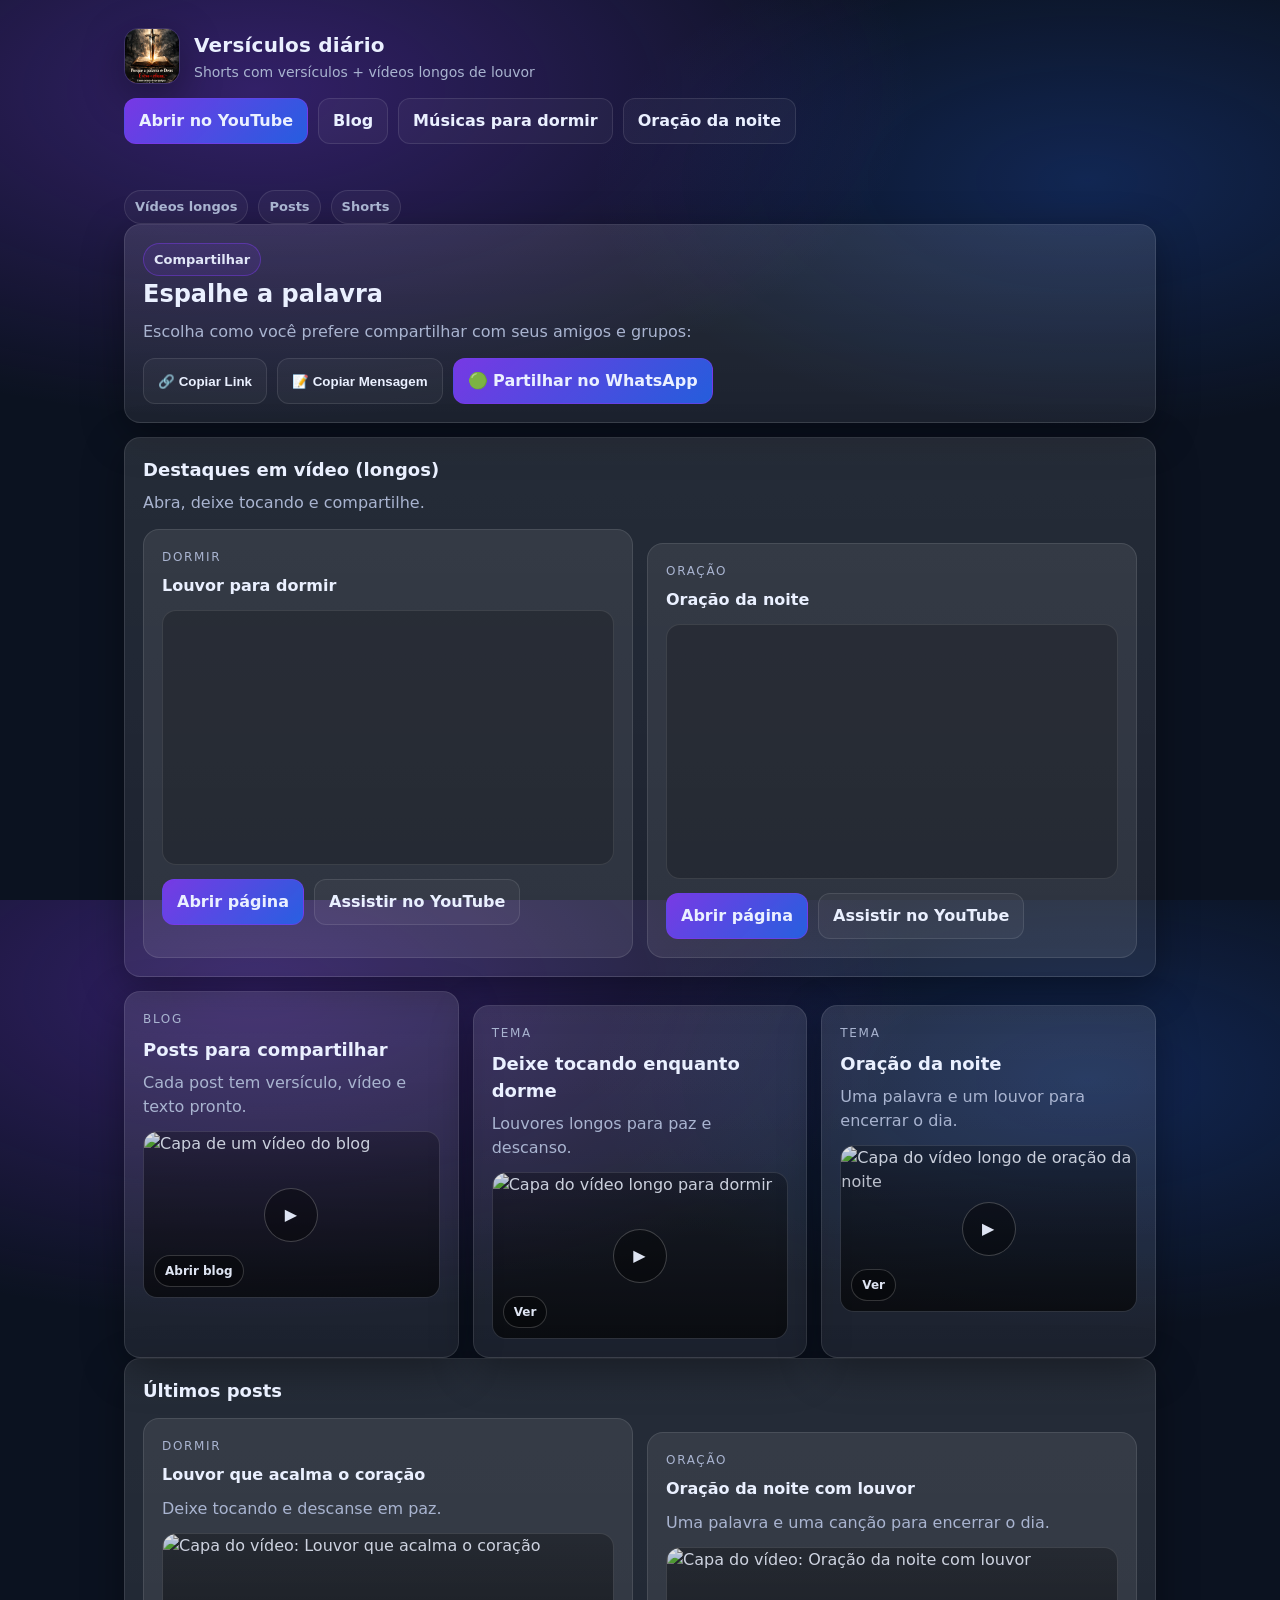
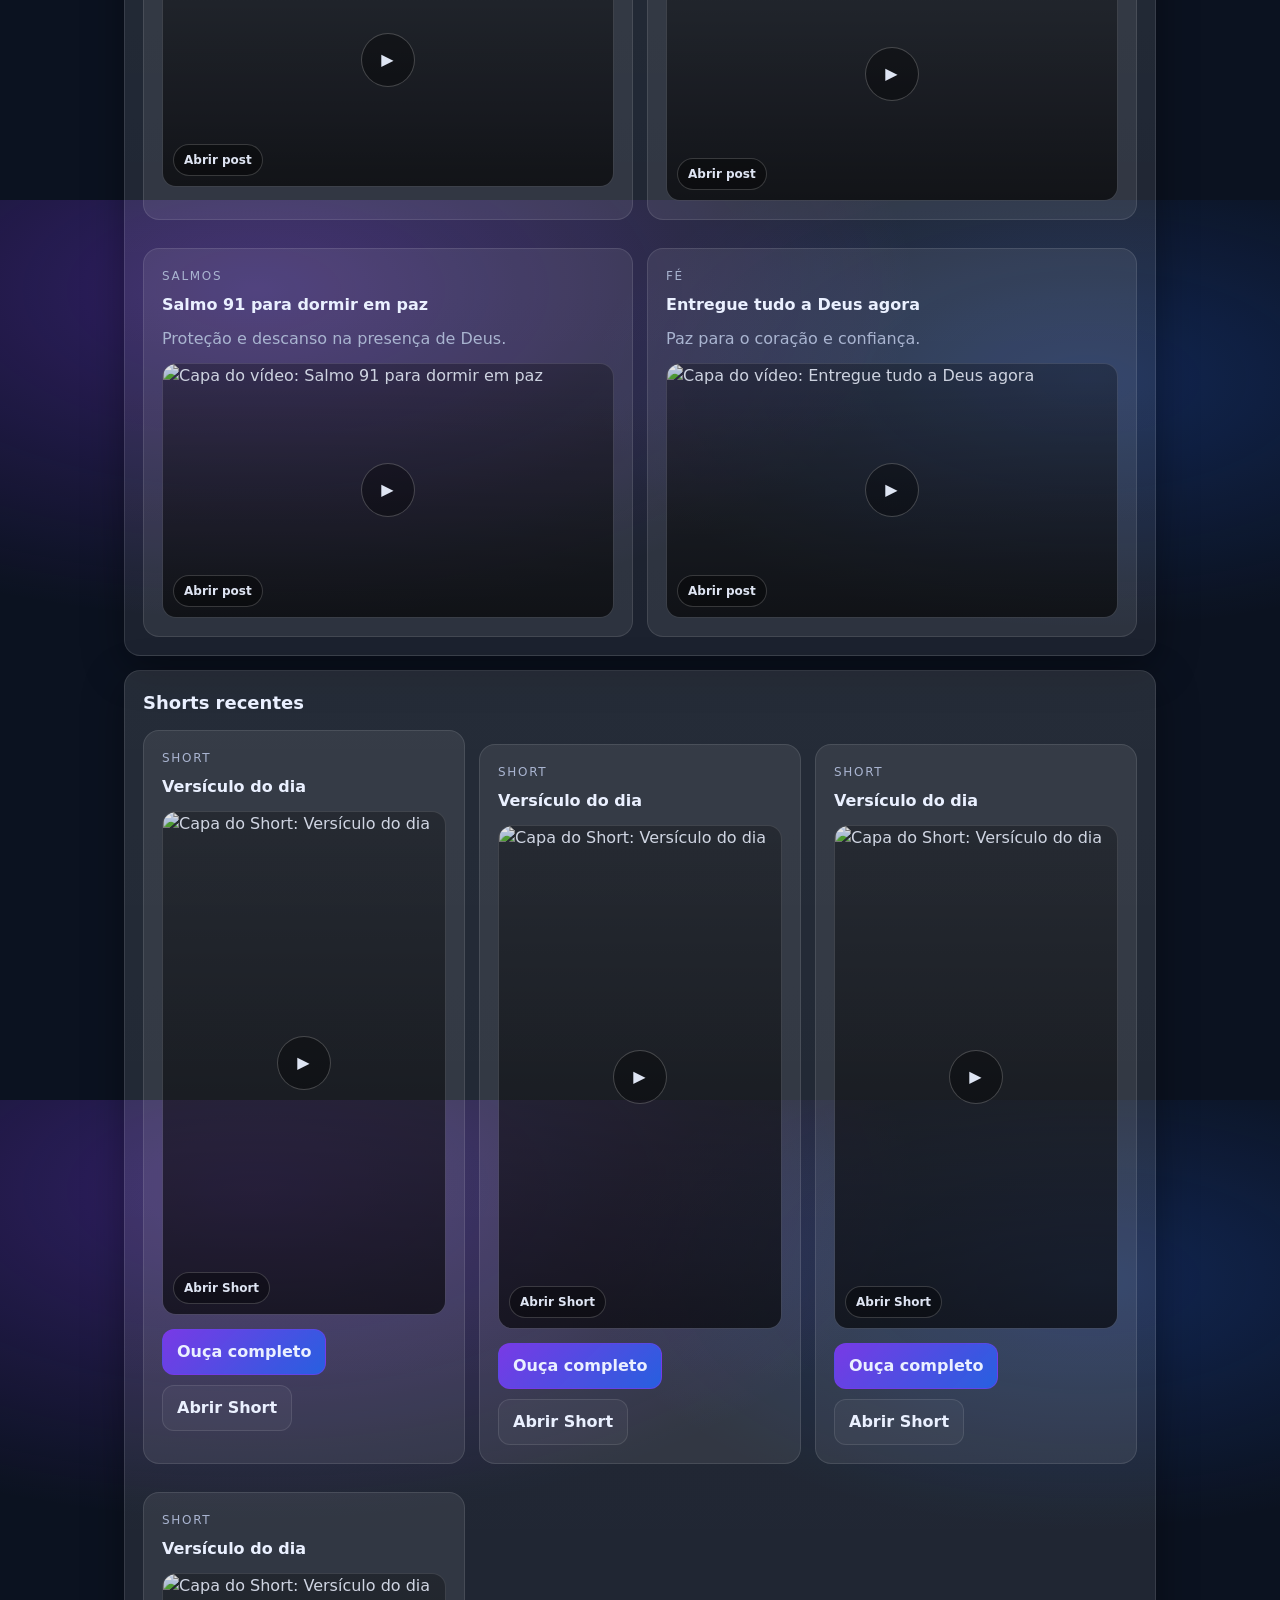
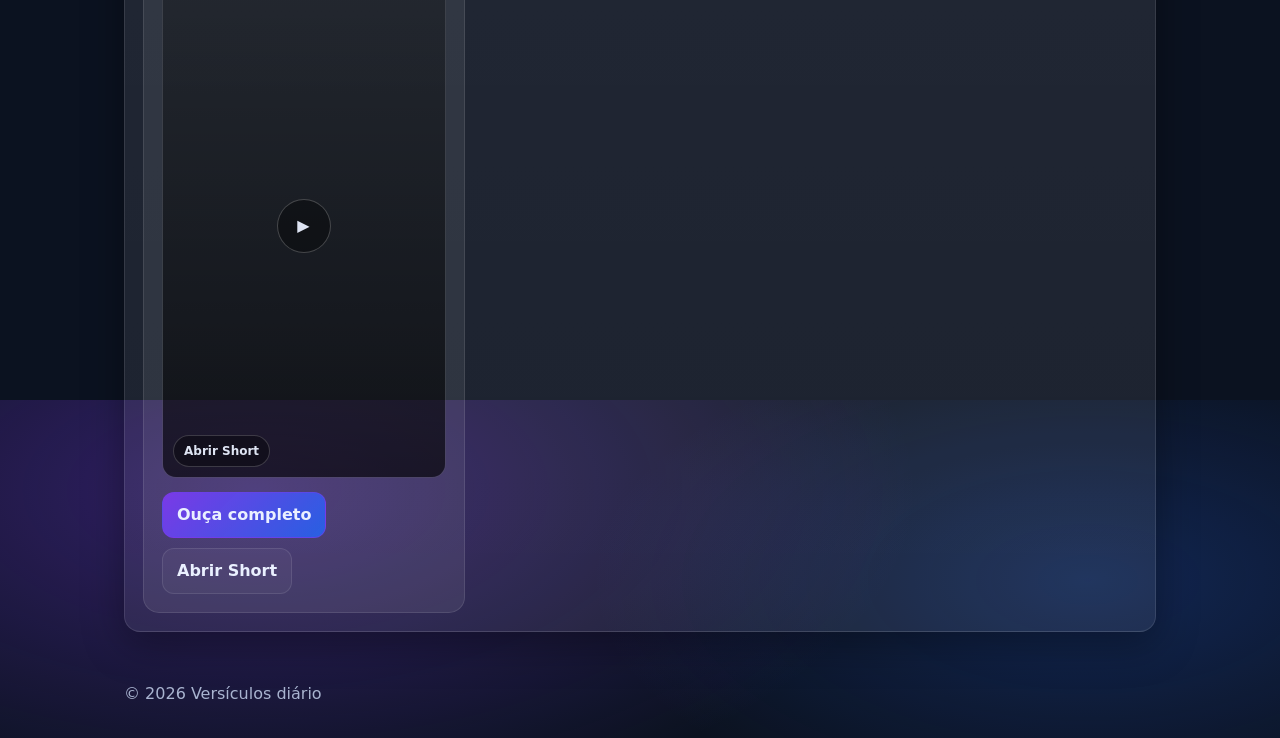
==== commit d3892620: "Personalizar botões de partilha com emojis e novos textos" ====
--- a/index.html
+++ b/index.html
@@ -55,14 +55,14 @@
     </div>
 
     <section class="card">
-      <div class="badge">Pronto para WhatsApp</div>
-      <h1 class="h1">Links para compartilhar</h1>
-      <p class="muted">Copie o texto e cole nos grupos. Se preferir, use o botão para enviar direto.</p>
+      <div class="badge">Compartilhar</div>
+      <h1 class="h1">Espalhe a palavra</h1>
+      <p class="muted">Escolha como você prefere compartilhar com seus amigos e grupos:</p>
 
       <div class="share">
-        <button class="btn" data-copy="link" data-value="{PAGE_URL}">Copiar link desta página</button>
-        <button class="btn" data-copy="text" data-value="Paz pra sua noite. 🙏 Versículo + louvor: {PAGE_URL}">Copiar texto</button>
-        <a class="btn primary" id="waHome" target="_blank" rel="noreferrer">Enviar no WhatsApp</a>
+        <button class="btn" data-copy="link" data-value="{PAGE_URL}">🔗 Copiar Link</button>
+        <button class="btn" data-copy="text" data-value="Paz pra sua noite. 🙏 Versículo + louvor: {PAGE_URL}">📝 Copiar Mensagem</button>
+        <a class="btn primary" id="waHome" target="_blank" rel="noreferrer">🟢 Partilhar no WhatsApp</a>
       </div>
     </section>
 
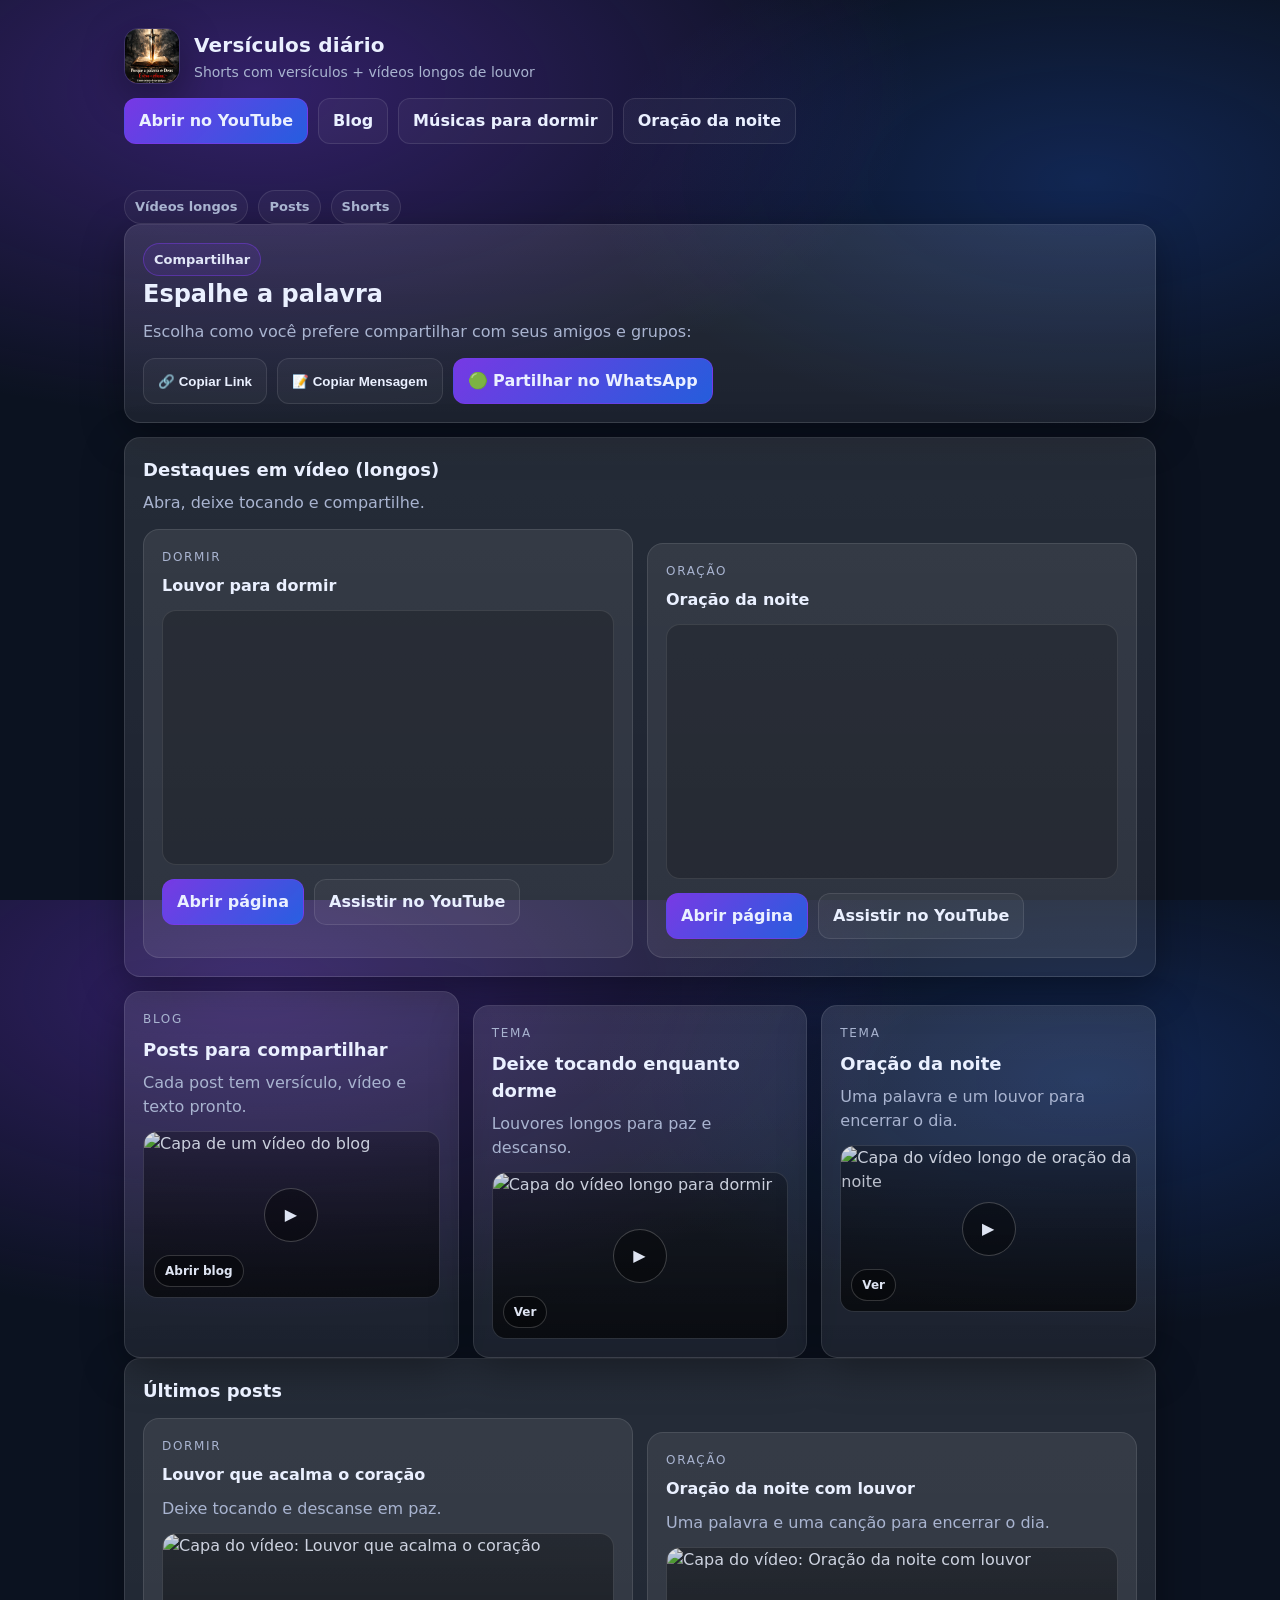
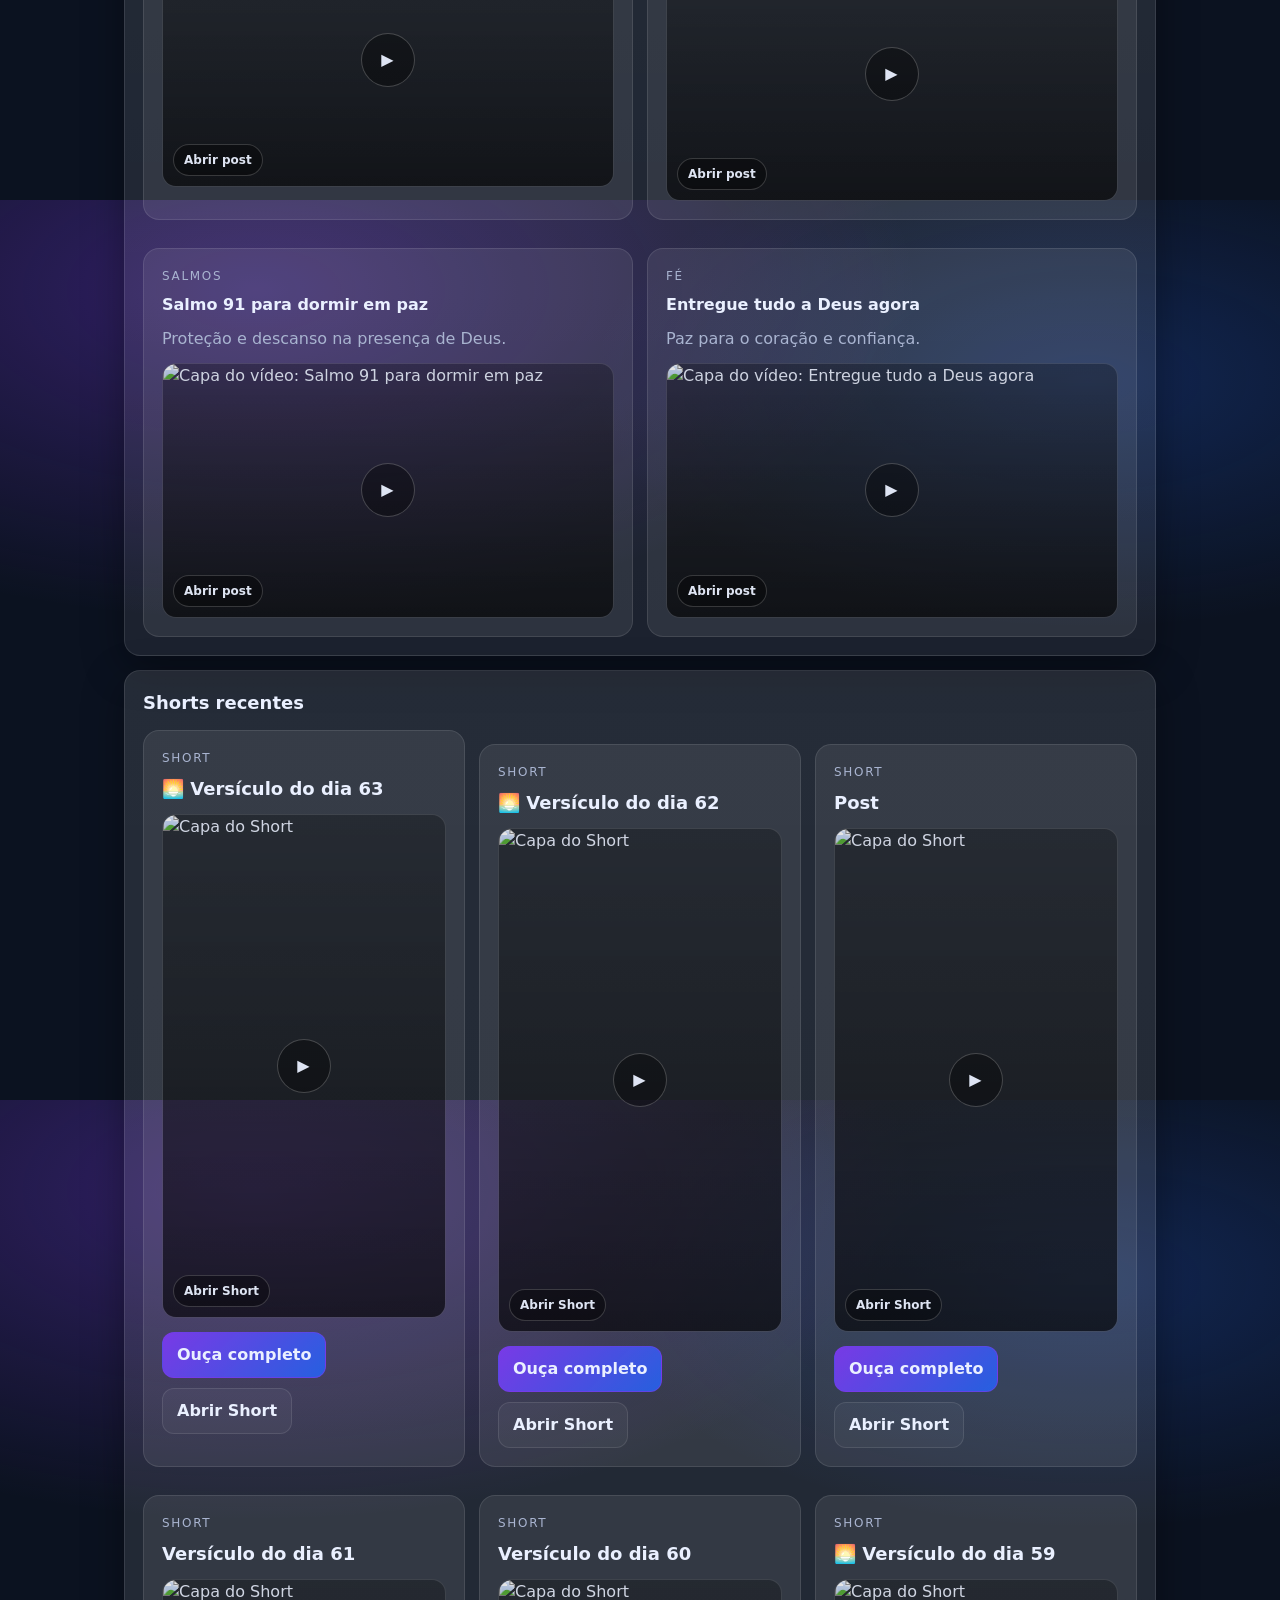
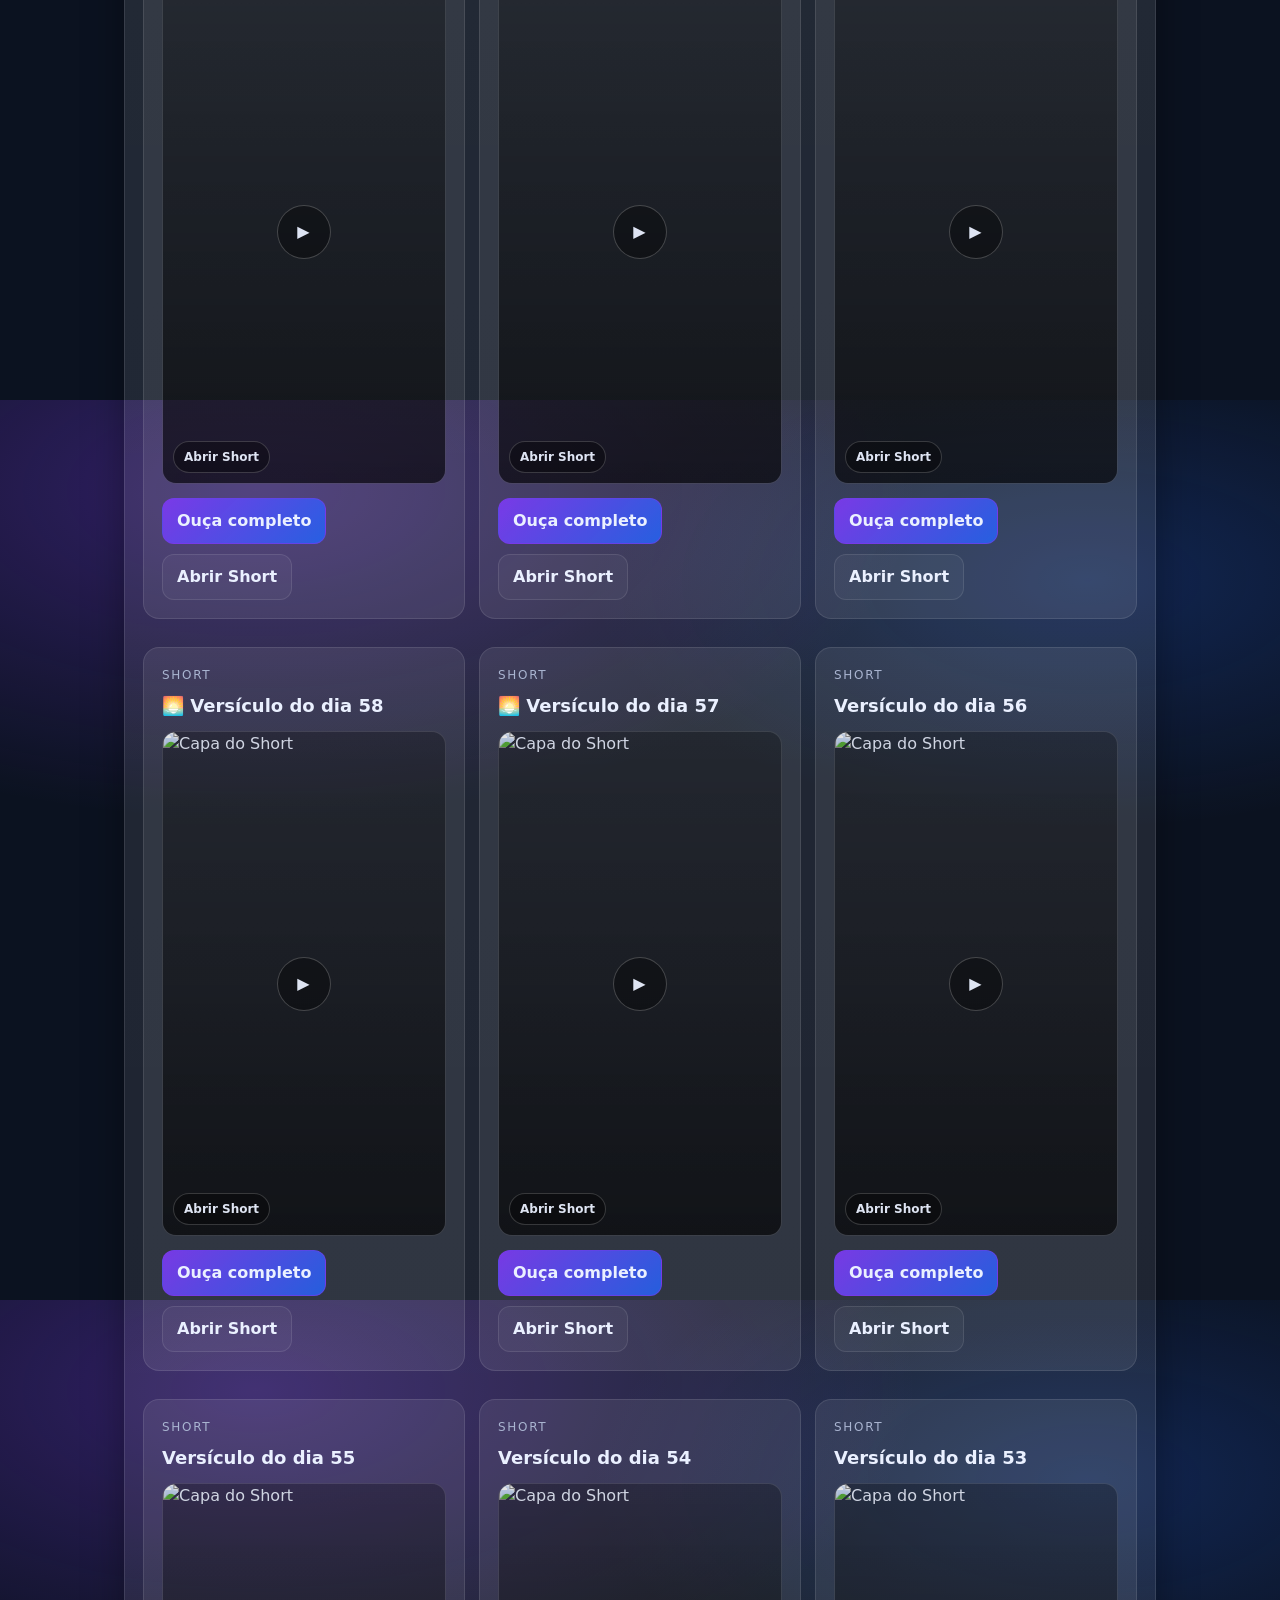
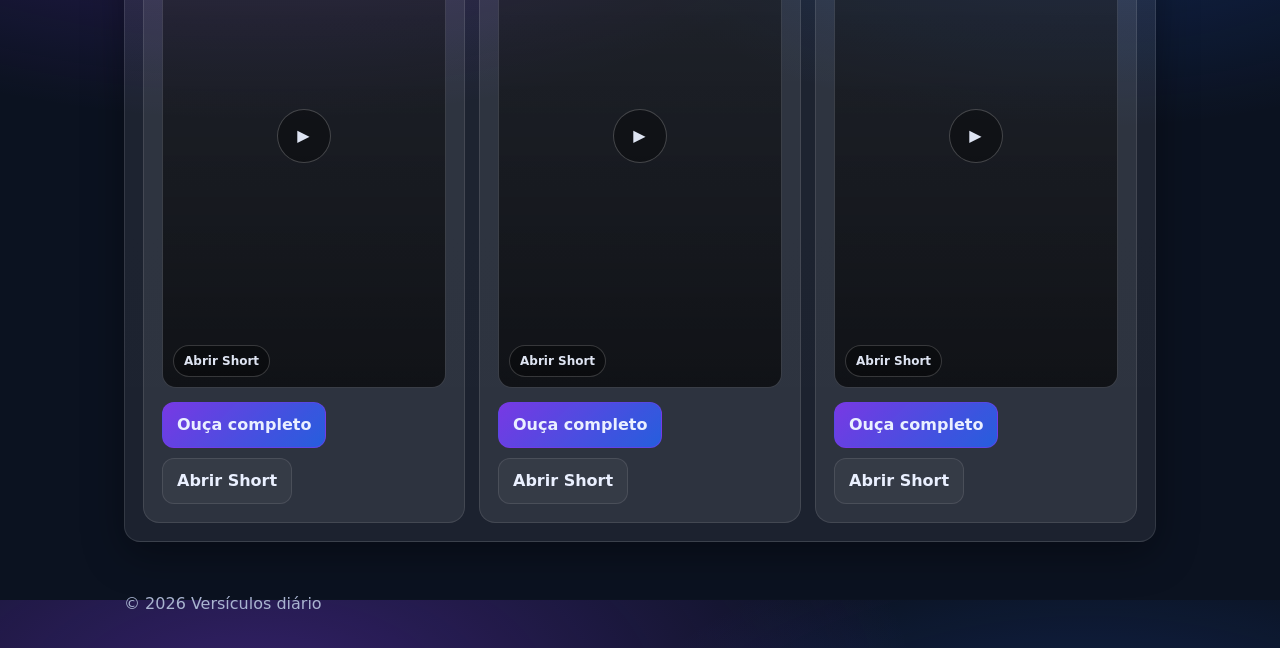
==== commit ba8295f8: "Permitir atualizar CSV via pasta fixa /conteudo (fallback para pasta datada)" ====
--- a/index.html
+++ b/index.html
@@ -7,21 +7,21 @@
   <title>Versículos diário | Versículo do dia e louvores</title>
   <meta name="description" content="Versículo do dia (Shorts) e louvores gospel em vídeos longos. Páginas prontas para compartilhar no WhatsApp e Instagram." />
 
-  <meta name="site:base" content="https://gospel.vercel.app" />
+  <meta name="site:base" content="https://gospel-mu.vercel.app" />
 
   <meta property="og:site_name" content="Versículos diário" />
   <meta property="og:title" content="Versículos diário | Versículo do dia e louvores" />
   <meta property="og:description" content="Paz pra sua noite. 🙏 Assista aos Shorts com versículos e louvores para dormir e orar." />
   <meta property="og:type" content="website" />
-  <meta property="og:image" content="https://gospel.vercel.app/channels4_profile.jpg?v=2" />
+  <meta property="og:image" content="https://gospel-mu.vercel.app/channels4_profile.jpg?v=3" />
   <meta property="og:image:width" content="512" />
   <meta property="og:image:height" content="512" />
-  <meta property="og:url" content="https://gospel.vercel.app/" />
+  <meta property="og:url" content="https://gospel-mu.vercel.app/" />
 
   <meta name="twitter:card" content="summary" />
   <meta name="twitter:title" content="Versículos diário" />
   <meta name="twitter:description" content="Paz pra sua noite. 🙏 Assista aos Shorts com versículos e louvores para dormir e orar." />
-  <meta name="twitter:image" content="https://gospel.vercel.app/channels4_profile.jpg?v=2" />
+  <meta name="twitter:image" content="https://gospel-mu.vercel.app/channels4_profile.jpg?v=3" />
   <meta name="theme-color" content="#0b1220" />
 
   <link rel="icon" href="/favicon.svg" type="image/svg+xml" />
@@ -197,63 +197,12 @@
 
     <section class="card" id="shorts">
       <h2 class="h2">Shorts recentes</h2>
-      <section class="post-grid">
-        <div class="card">
-          <div class="kicker">Short</div>
-          <h3 class="h3">Versículo do dia</h3>
-          <a class="thumb r9x16" href="https://www.youtube.com/shorts/Zf5QFckCEC8" target="_blank" rel="noreferrer">
-            <img loading="lazy" src="https://i.ytimg.com/vi/Zf5QFckCEC8/hqdefault.jpg" alt="Capa do Short: Versículo do dia" />
-            <div class="play">▶</div>
-            <div class="label">Abrir Short</div>
-          </a>
-          <div class="cta-row">
-            <a class="btn primary" href="/dormir/">Ouça completo</a>
-            <a class="btn" href="https://www.youtube.com/shorts/Zf5QFckCEC8" target="_blank" rel="noreferrer">Abrir Short</a>
-          </div>
-        </div>
-
-        <div class="card">
-          <div class="kicker">Short</div>
-          <h3 class="h3">Versículo do dia</h3>
-          <a class="thumb r9x16" href="https://www.youtube.com/shorts/51kQFtttZDU" target="_blank" rel="noreferrer">
-            <img loading="lazy" src="https://i.ytimg.com/vi/51kQFtttZDU/hqdefault.jpg" alt="Capa do Short: Versículo do dia" />
-            <div class="play">▶</div>
-            <div class="label">Abrir Short</div>
-          </a>
-          <div class="cta-row">
-            <a class="btn primary" href="/oracao/">Ouça completo</a>
-            <a class="btn" href="https://www.youtube.com/shorts/51kQFtttZDU" target="_blank" rel="noreferrer">Abrir Short</a>
-          </div>
-        </div>
-
-        <div class="card">
-          <div class="kicker">Short</div>
-          <h3 class="h3">Versículo do dia</h3>
-          <a class="thumb r9x16" href="https://www.youtube.com/shorts/dBr6MDPixqE" target="_blank" rel="noreferrer">
-            <img loading="lazy" src="https://i.ytimg.com/vi/dBr6MDPixqE/hqdefault.jpg" alt="Capa do Short: Versículo do dia" />
-            <div class="play">▶</div>
-            <div class="label">Abrir Short</div>
-          </a>
-          <div class="cta-row">
-            <a class="btn primary" href="/dormir/">Ouça completo</a>
-            <a class="btn" href="https://www.youtube.com/shorts/dBr6MDPixqE" target="_blank" rel="noreferrer">Abrir Short</a>
-          </div>
-        </div>
-
-        <div class="card">
-          <div class="kicker">Short</div>
-          <h3 class="h3">Versículo do dia</h3>
-          <a class="thumb r9x16" href="https://www.youtube.com/shorts/fl3sD9hO0Rc" target="_blank" rel="noreferrer">
-            <img loading="lazy" src="https://i.ytimg.com/vi/fl3sD9hO0Rc/hqdefault.jpg" alt="Capa do Short: Versículo do dia" />
-            <div class="play">▶</div>
-            <div class="label">Abrir Short</div>
-          </a>
-          <div class="cta-row">
-            <a class="btn primary" href="/oracao/">Ouça completo</a>
-            <a class="btn" href="https://www.youtube.com/shorts/fl3sD9hO0Rc" target="_blank" rel="noreferrer">Abrir Short</a>
-          </div>
-        </div>
-      </section>
+      <section
+        class="post-grid"
+        data-feed="shorts"
+        data-csv="/conteudo/Dados da tabela.csv;/Conteúdo 2026-03-06_2026-04-03 Versículo diário/Dados da tabela.csv"
+        data-limit="12"
+      ></section>
     </section>
   </main>
 
